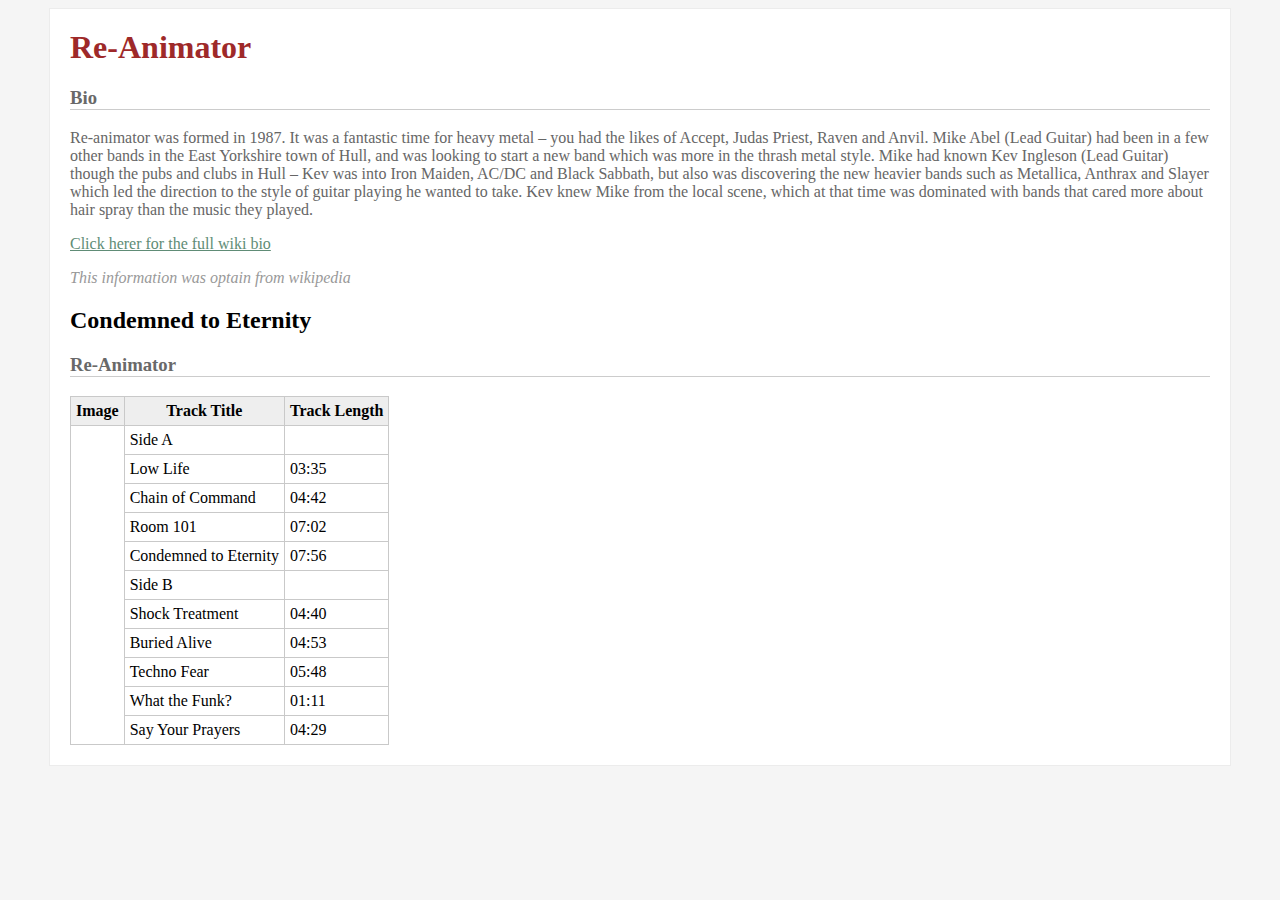
==== index.html @ 8d3e03ac "added more information on the webpage added table to structure album information" ====
<!DOCTYPE html>
<html lang="en">
<head>
  <meta charset="UTF-8">
  <title>Re-Animator Bio</title>
  <meta name="description" content="Re-Animation Band Bio">
  <style type="text/css" rel="stylesheet">
    body{
      background: #f5f5f5;
    }

   em{
      color:#999;
    }
    p{color:#666;}
    .contain{
      padding:20px;
      background-color: #fff;
      border:1px solid #ececec;
      max-width:1140px;
      margin: 0 auto;
    }
    h1{
      color:#9E2929;
      margin-top:0px;}
    h3{
      border-bottom:1px solid #ccc;
      color:#696969;
    }
    a,a:visited{color:#608C76;}
    table{border-collapse: collapse;}
    table td,table th{
      border:1px solid #c9c9c9;
      padding:5px;
    }
    table th{
      background-color: #eee;
    }
  </style>
</head>
<body>
  <div class="contain">
    <header>
    <h1>Re-Animator</h1>
    </header>
    <article>
    <h3>Bio</h3>
    <p>Re-animator was formed in 1987. It was a fantastic time for heavy metal – you had the likes of Accept, Judas Priest, Raven and Anvil. Mike Abel (Lead Guitar) had been in a few other bands in the East Yorkshire town of Hull, and was looking to start a new band which was more in the thrash metal style. Mike had known Kev Ingleson (Lead Guitar) though the pubs and clubs in Hull – Kev was into Iron Maiden, AC/DC and Black Sabbath, but also was discovering the new heavier bands such as Metallica, Anthrax and Slayer which led the direction to the style of guitar playing he wanted to take. Kev knew Mike from the local scene, which at that time was dominated with bands that cared more about hair spray than the music they played.</p>
    <a href="https://en.wikipedia.org/wiki/Re-Animator_(band)" target="_blank">Click herer for the full wiki bio</a>
    <p><em>This information was optain from wikipedia</em></p>
  </article>
    <section>
      <h2>Condemned to Eternity</h2>
      <h3>Re-Animator</h3>
      <table border='1'>
        <tr>
          <th >Image</th>
          <th>Track Title</th>
          <th>Track Length</th>

        </tr>
        <tr >
          <td rowspan="11" ><img src="http://www.metal-archives.com/images/6/7/7/2/6772.jpg?2957" alt=""></td>
          <td>Side A</td>
          <td>&nbsp;</td>

        </tr>
        <tr>
          <td>Low Life</td>
          <td>03:35	</td>


        </tr>
        <tr>
          <td>Chain of Command</td>
          <td>04:42	</td>


        </tr>
        <tr>
          <td>Room 101</td>
          <td>07:02</td>


        </tr>
        <tr>
          <td>Condemned to Eternity</td>
          <td>07:56</td>


        </tr>
        <tr>
          <td>Side B</td>
          <td></td>


        </tr>
        <tr>
          <td>Shock Treatment</td>
          <td>04:40  </td>


        </tr>
        <tr>
          <td>Buried Alive</td>
          <td>04:53</td>


        </tr>
        <tr>
          <td>Techno Fear</td>
          <td>05:48</td>


        </tr>
        <tr>
          <td>What the Funk?</td>
          <td>01:11</td>
        </tr>
        <tr>
          <td>Say Your Prayers</td>
          <td>04:29</td>
        </tr>
      </tale>

    </section>
    <footer>

    </footer>
  </div>
</body>
</html>
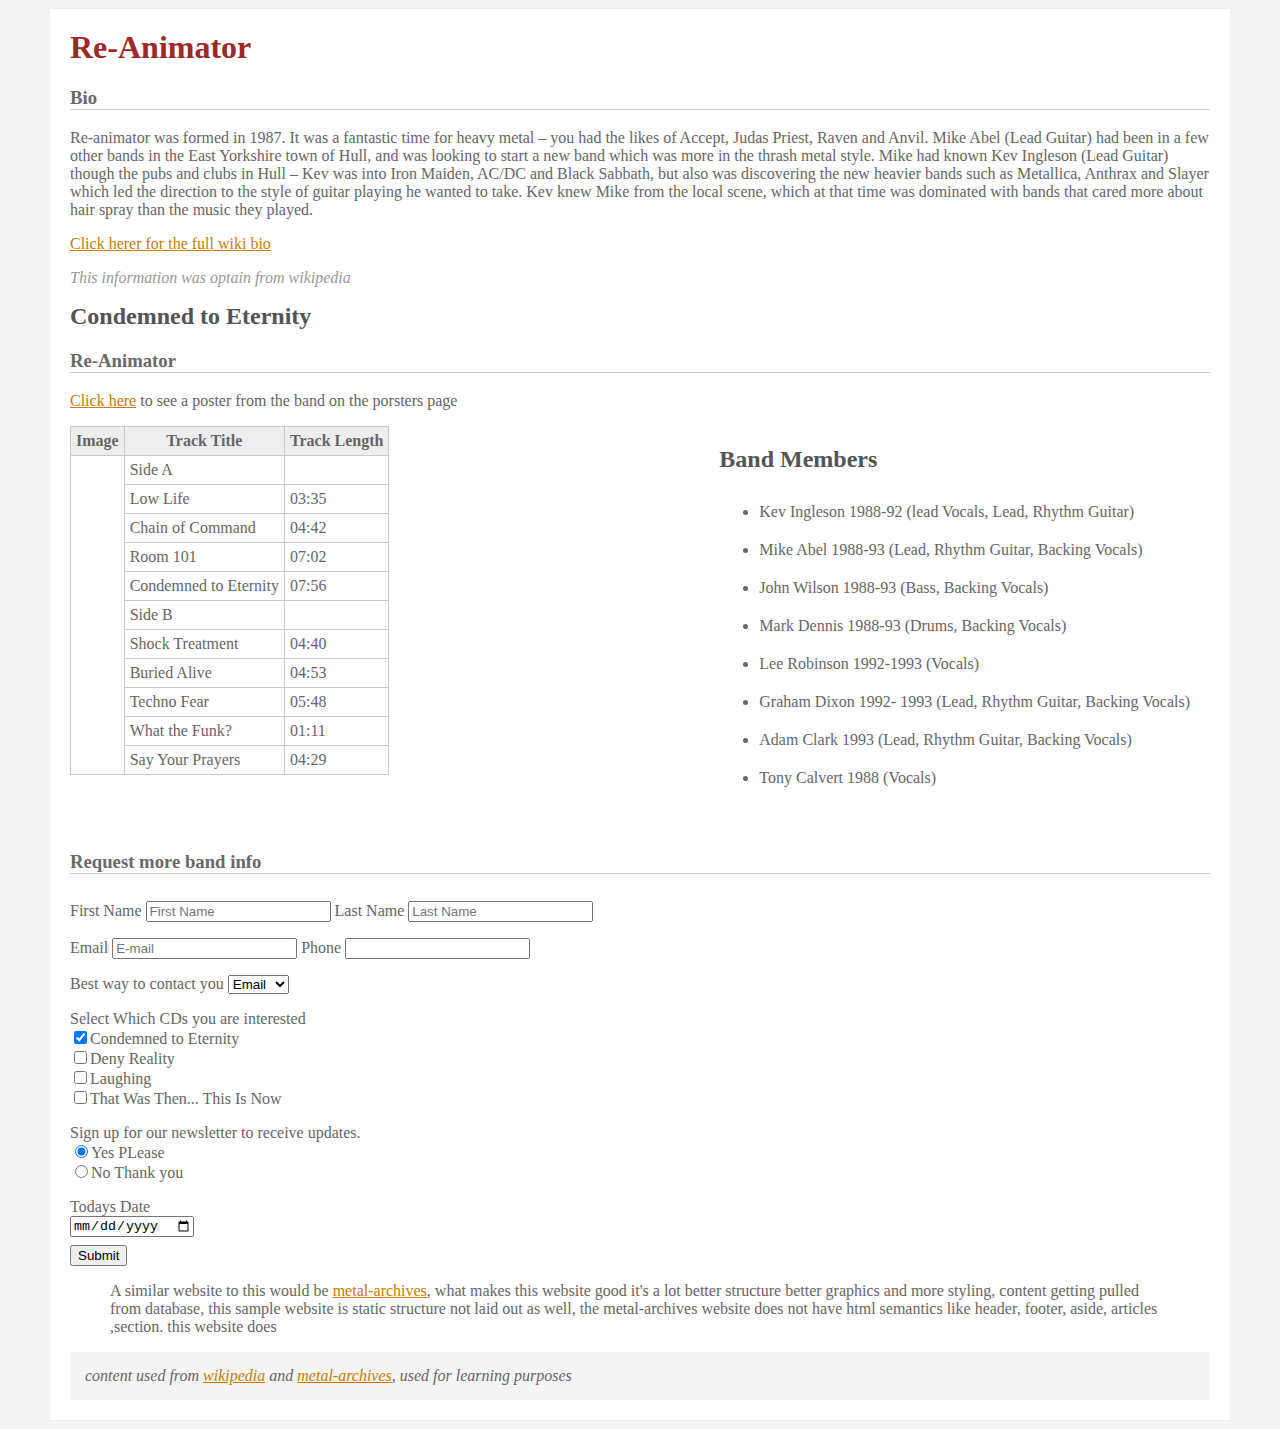
==== commit 5c270bb9: "update the band information add list footer and contact form, created a new poster.html page, added " ====
--- a/index.html
+++ b/index.html
@@ -7,6 +7,7 @@
   <style type="text/css" rel="stylesheet">
     body{
       background: #f5f5f5;
+      color:#666;
     }
 
    em{
@@ -23,19 +24,47 @@
     h1{
       color:#9E2929;
       margin-top:0px;}
+    h2{
+      color:#545454;
+      margin-top:0px;
+    }
     h3{
       border-bottom:1px solid #ccc;
       color:#696969;
     }
-    a,a:visited{color:#608C76;}
+    a,a:visited{color:#CA7B04;}
     table{border-collapse: collapse;}
     table td,table th{
       border:1px solid #c9c9c9;
       padding:5px;
     }
+    table {
+      float: left;
+    }
     table th{
       background-color: #eee;
     }
+    li{
+      padding:10px 0px;
+    }
+    figure{
+      margin:5px;
+    }
+    .clear:before{
+      content: '';
+      display: block;
+      clear: both;
+    }
+    form div{
+      padding:8px 0px;
+    }
+
+    footer div{
+      background-color:#f5f5f5;
+      padding:15px;
+      font-style: italic;
+    }
+
   </style>
 </head>
 <body>
@@ -52,6 +81,7 @@
     <section>
       <h2>Condemned to Eternity</h2>
       <h3>Re-Animator</h3>
+      <p><a href="poster.html">Click here</a> to see a poster from the band on the porsters page</p>
       <table border='1'>
         <tr>
           <th >Image</th>
@@ -60,7 +90,7 @@
 
         </tr>
         <tr >
-          <td rowspan="11" ><img src="http://www.metal-archives.com/images/6/7/7/2/6772.jpg?2957" alt=""></td>
+          <td rowspan="11" ><figure><img src="http://www.metal-archives.com/images/6/7/7/2/6772.jpg?2957" alt=""></figure></td>
           <td>Side A</td>
           <td>&nbsp;</td>
 
@@ -121,11 +151,77 @@
           <td>Say Your Prayers</td>
           <td>04:29</td>
         </tr>
-      </tale>
+      </table>
 
     </section>
-    <footer>
-
+    <aside style="float:right; padding:20px;">
+      <h2>
+      Band Members
+    </h2>
+      <ul>
+        <li>Kev Ingleson 1988-92 (lead Vocals, Lead, Rhythm Guitar) </li>
+        <li>Mike Abel 1988-93 (Lead, Rhythm Guitar, Backing Vocals)</li>
+        <li>John Wilson 1988-93 (Bass, Backing Vocals) </li>
+        <li>Mark Dennis 1988-93 (Drums, Backing Vocals) </li>
+        <li>Lee Robinson 1992-1993 (Vocals)</li>
+        <li>Graham Dixon 1992- 1993 (Lead, Rhythm Guitar, Backing Vocals) </li>
+        <li>Adam Clark 1993 (Lead, Rhythm Guitar, Backing Vocals)</li>
+        <li>Tony Calvert 1988 (Vocals)</li>
+      </ul>
+    </aside>
+  <div class="clear">
+    <h3>Request more band info</h3>
+    <form action="https://httpbin.org/post" method="post">
+
+      <div class="neat">
+        <label for="name">First Name</label>
+        <input type="text" name="FirstName" placeholder="First Name" >
+        <label for="lastName">Last Name</label>
+        <input type="text" name="LastName" placeholder="Last Name">
+      </div>
+      <div class="neat">
+        <label for="Email">Email</label>
+        <input type="email" name="Email" placeholder="E-mail">
+        <label for="PhoneNumber">Phone</label>
+        <input type="tel" name="phoneNumber">
+      </div>
+      <div>
+        <label for="contact">Best way to contact you</label>
+        <select name="bestContact">
+         <option value="Email">Email</option>
+         <option value="Phone">Phone</option>
+         <option value="Mail">Mail</option>
+        </select>
+      </div>
+      <div>
+        <label for="CDlist">Select Which CDs you are interested</label><br/>
+          <input type="checkbox" name="cds" value="Condemned to Eternity" checked="checked">Condemned to Eternity<br>
+          <input type="checkbox" name="cds" value="Deny Reality ">Deny Reality<br>
+          <input type="checkbox" name="cds" value="Laughing">Laughing<br>
+          <input type="checkbox" name="cds" value="That Was Then... This Is Now">That Was Then... This Is Now
+      </div>
+
+      <div>
+        <label for="newletter">Sign up for our newsletter to receive updates.</label><br/>
+        <input type="radio" name="signup" value="yes" checked>Yes PLease<br/>
+        <input type="radio" name="signup" value="no">No Thank you
+      </div>
+      <div>
+        <label for="Date">Todays Date</label><br/>
+         <input type="date" name="date">
+      </div>
+      <button type="submit">Submit</button>
+    </form>
+  </div>
+  <article>
+    <blockquote>
+    A similar website to this would be <a href="http://www.metal-archives.com/">metal-archives</a>, what makes this website good it's a lot better structure better graphics and more styling, content getting pulled from database, this sample website is static structure not laid out as well, the metal-archives website does not have html semantics like header, footer, aside, articles ,section. this website does 
+    </blockquote>
+  </article>
+    <footer >
+      <div>
+        content used from <a href="https://en.wikipedia.org/wiki/Re-Animator_(band)" target="_blank">wikipedia</a> and <a href="http://www.metal-archives.com/bands/Re-Animator/2676" target="_blank">metal-archives</a>, used for learning purposes
+      </div>
     </footer>
   </div>
 </body>
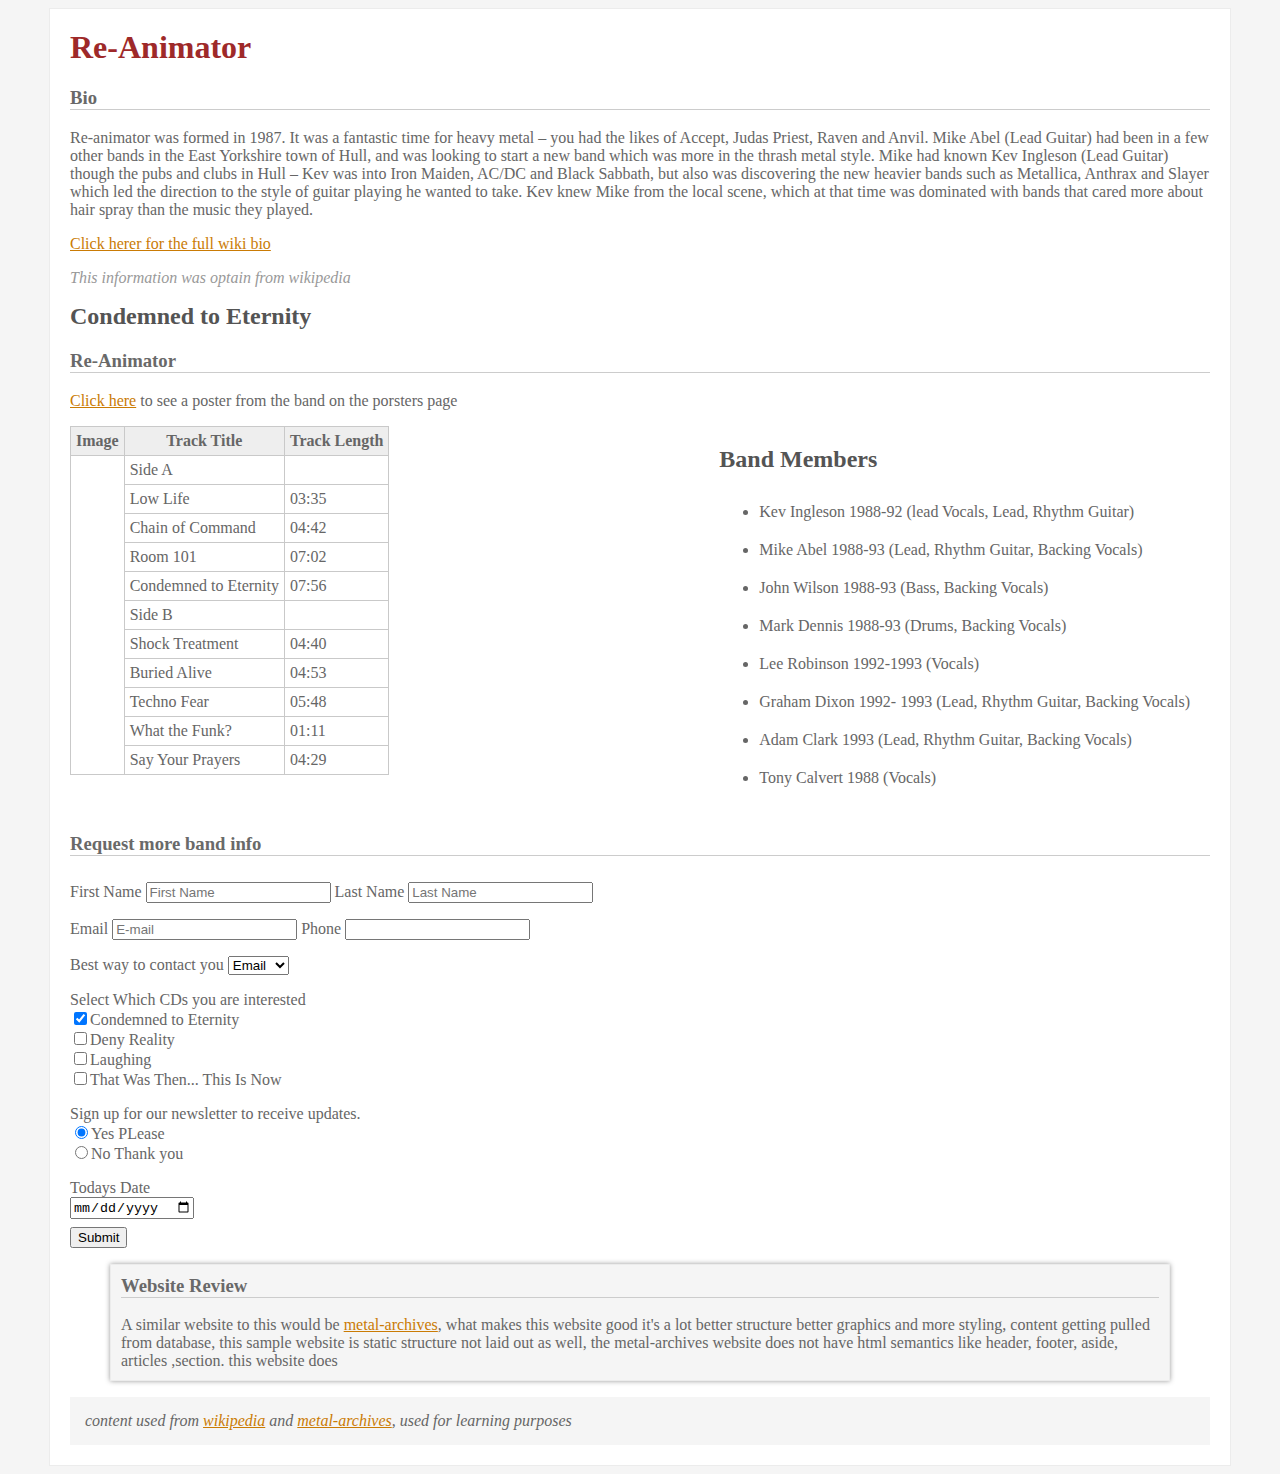
==== commit 5037dfe5: "update the webiste review section and add some styling to it" ====
--- a/index.html
+++ b/index.html
@@ -21,12 +21,15 @@
       max-width:1140px;
       margin: 0 auto;
     }
+      h1,h2,h3{
+        margin-top:0px
+      }
     h1{
       color:#9E2929;
-      margin-top:0px;}
+      ;}
     h2{
       color:#545454;
-      margin-top:0px;
+
     }
     h3{
       border-bottom:1px solid #ccc;
@@ -63,6 +66,12 @@
       background-color:#f5f5f5;
       padding:15px;
       font-style: italic;
+    }
+    blockquote{
+      background:#f5f5f5;
+      border:1px solid #ececec;
+      box-shadow: 0px 0px 5px #999;
+      padding: 10px;
     }
 
   </style>
@@ -214,8 +223,10 @@
     </form>
   </div>
   <article>
+
     <blockquote>
-    A similar website to this would be <a href="http://www.metal-archives.com/">metal-archives</a>, what makes this website good it's a lot better structure better graphics and more styling, content getting pulled from database, this sample website is static structure not laid out as well, the metal-archives website does not have html semantics like header, footer, aside, articles ,section. this website does 
+      <h3>Website Review</h3>
+    A similar website to this would be <a href="http://www.metal-archives.com/">metal-archives</a>, what makes this website good it's a lot better structure better graphics and more styling, content getting pulled from database, this sample website is static structure not laid out as well, the metal-archives website does not have html semantics like header, footer, aside, articles ,section. this website does
     </blockquote>
   </article>
     <footer >
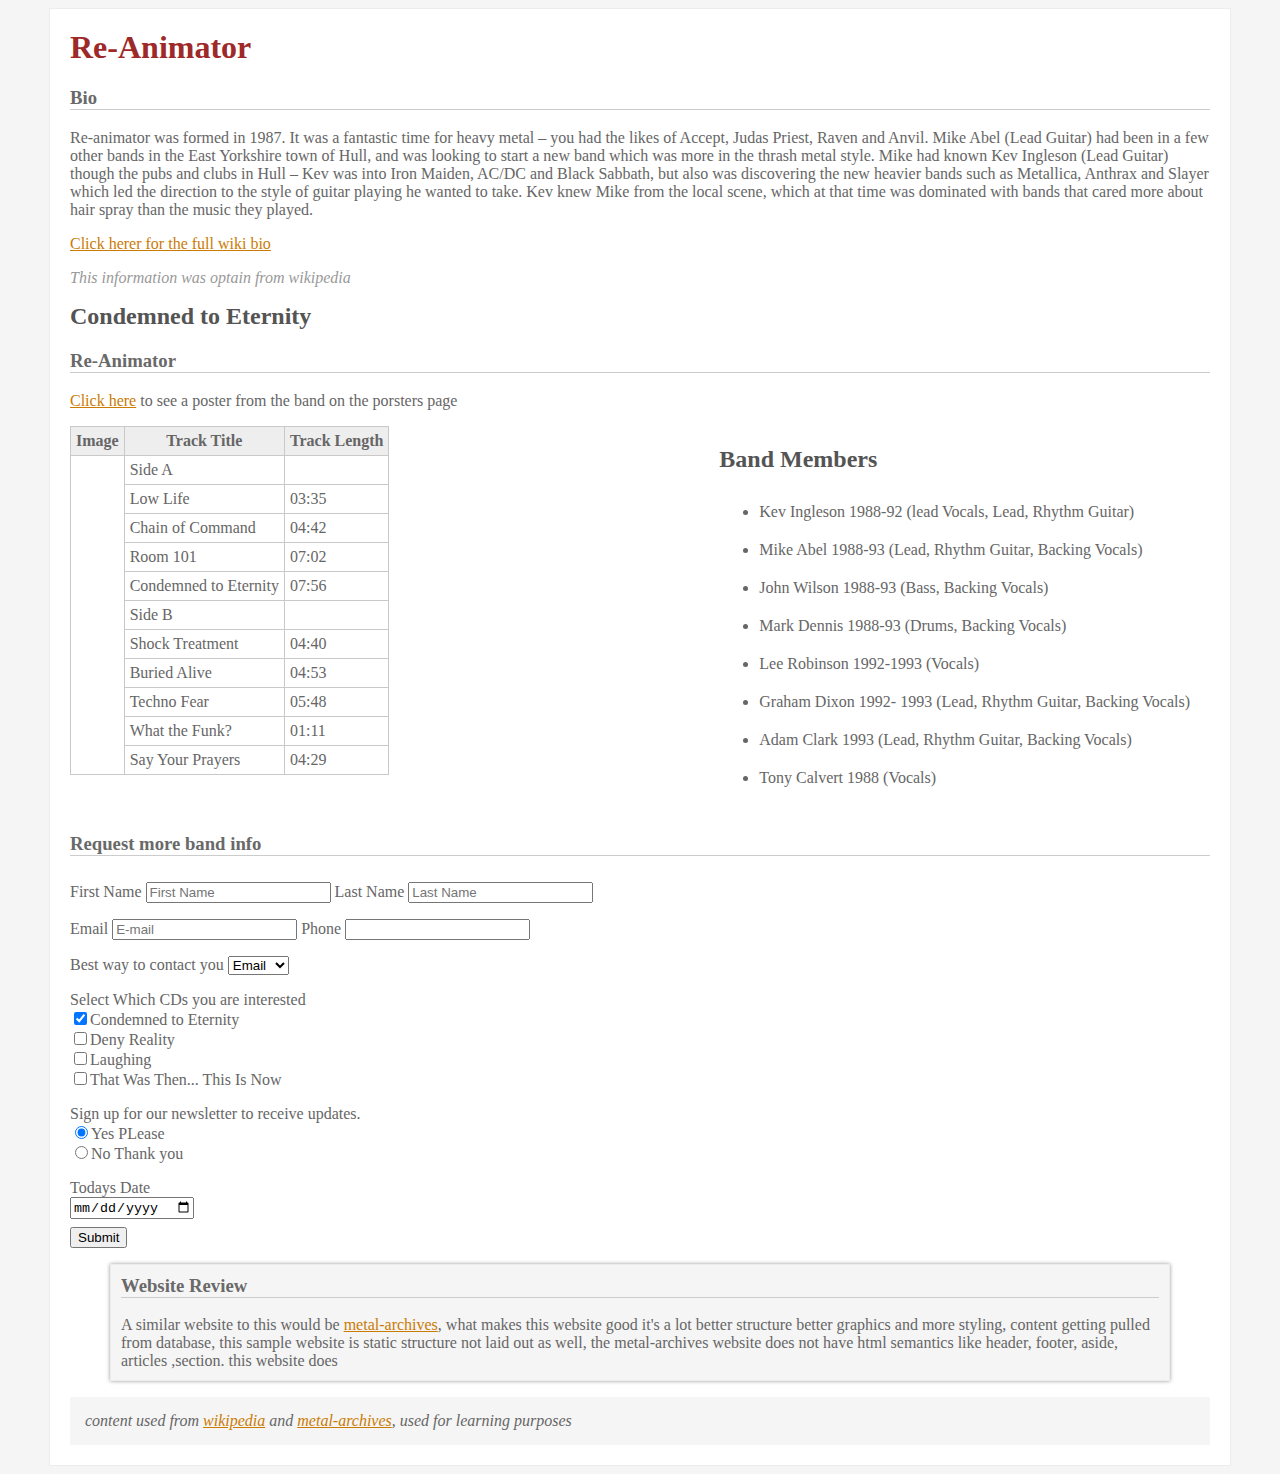
==== commit a2c122e3: "pudate the stying for the webiste review blockqoute" ====
--- a/index.html
+++ b/index.html
@@ -70,7 +70,7 @@
     blockquote{
       background:#f5f5f5;
       border:1px solid #ececec;
-      box-shadow: 0px 0px 5px #999;
+      box-shadow: 0px 0px 4px #999;
       padding: 10px;
     }
 
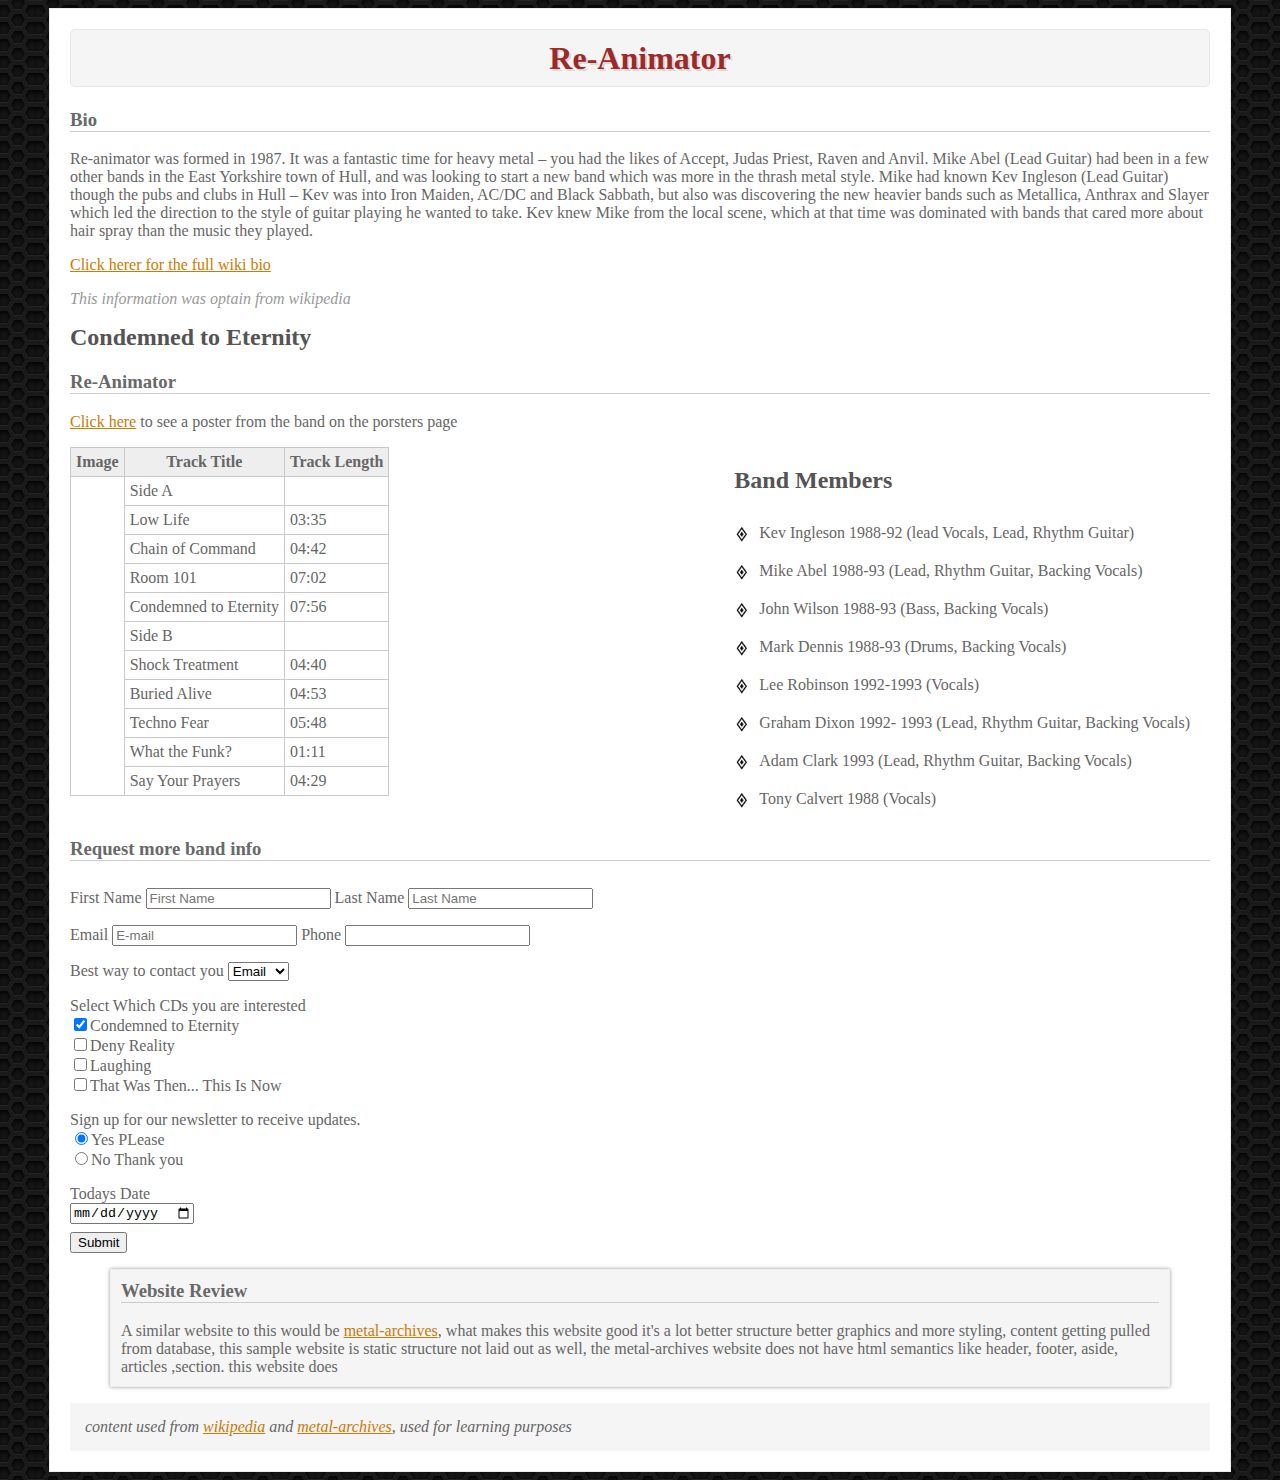
==== commit d7a599d9: "created the styles.css files and add some css styles in" ====
--- a/index.html
+++ b/index.html
@@ -4,77 +4,7 @@
   <meta charset="UTF-8">
   <title>Re-Animator Bio</title>
   <meta name="description" content="Re-Animation Band Bio">
-  <style type="text/css" rel="stylesheet">
-    body{
-      background: #f5f5f5;
-      color:#666;
-    }
-
-   em{
-      color:#999;
-    }
-    p{color:#666;}
-    .contain{
-      padding:20px;
-      background-color: #fff;
-      border:1px solid #ececec;
-      max-width:1140px;
-      margin: 0 auto;
-    }
-      h1,h2,h3{
-        margin-top:0px
-      }
-    h1{
-      color:#9E2929;
-      ;}
-    h2{
-      color:#545454;
-
-    }
-    h3{
-      border-bottom:1px solid #ccc;
-      color:#696969;
-    }
-    a,a:visited{color:#CA7B04;}
-    table{border-collapse: collapse;}
-    table td,table th{
-      border:1px solid #c9c9c9;
-      padding:5px;
-    }
-    table {
-      float: left;
-    }
-    table th{
-      background-color: #eee;
-    }
-    li{
-      padding:10px 0px;
-    }
-    figure{
-      margin:5px;
-    }
-    .clear:before{
-      content: '';
-      display: block;
-      clear: both;
-    }
-    form div{
-      padding:8px 0px;
-    }
-
-    footer div{
-      background-color:#f5f5f5;
-      padding:15px;
-      font-style: italic;
-    }
-    blockquote{
-      background:#f5f5f5;
-      border:1px solid #ececec;
-      box-shadow: 0px 0px 4px #999;
-      padding: 10px;
-    }
-
-  </style>
+  <link rel="stylesheet" href="styles.css" type="text/css"/>
 </head>
 <body>
   <div class="contain">
--- a/styles.css
+++ b/styles.css
@@ -0,0 +1,89 @@
+body{
+  background:url('images/bg-body.png') #0B0B0B;
+  color:#666;
+
+}
+
+em{
+  color:#999;
+}
+p{color:#666;}
+.contain{
+  padding:20px;
+  background-color: #fff;
+  border:1px solid #ececec;
+  max-width:1140px;
+  margin: 0 auto;
+}
+  h1,h2,h3{
+    margin-top:0px
+  }
+h1{
+  color: #9E2929;
+  text-align: center;
+  border: 1px solid #E8E5E5;
+  text-shadow: 2px 2px 0px rgba(74, 11, 11, 0.15);
+  border-radius: 5px;
+  padding: .3em;
+  background-color: #f5f5f5;
+  }
+h2{
+  color:#545454;
+}
+h3{
+  border-bottom:1px solid #ccc;
+  color:#696969;
+}
+a,a:visited{color:#CA7B04;}
+table{border-collapse: collapse;}
+table td,table th{
+  border:1px solid #c9c9c9;
+  padding:5px;
+}
+table {
+  float: left;
+}
+table th{
+  background-color: #eee;
+}
+ul {
+    list-style: none;
+    margin: 0;
+    padding: 0px;
+}
+li:before{
+content: '';
+display: inline-block;
+background: url('images/bulletPoint.gif') no-repeat center center;
+background-size: contain;
+width: 15px;
+height: 15px;
+margin-right: 10px;
+vertical-align: middle;
+}
+li{
+  padding:10px 0px;
+}
+figure{
+  margin:5px;
+}
+.clear:before{
+  content: '';
+  display: block;
+  clear: both;
+}
+form div{
+  padding:8px 0px;
+}
+
+footer div{
+  background-color:#f5f5f5;
+  padding:15px;
+  font-style: italic;
+}
+blockquote{
+  background:#f5f5f5;
+  border:1px solid #ececec;
+  box-shadow: 0px 0px 4px #999;
+  padding: 10px;
+}
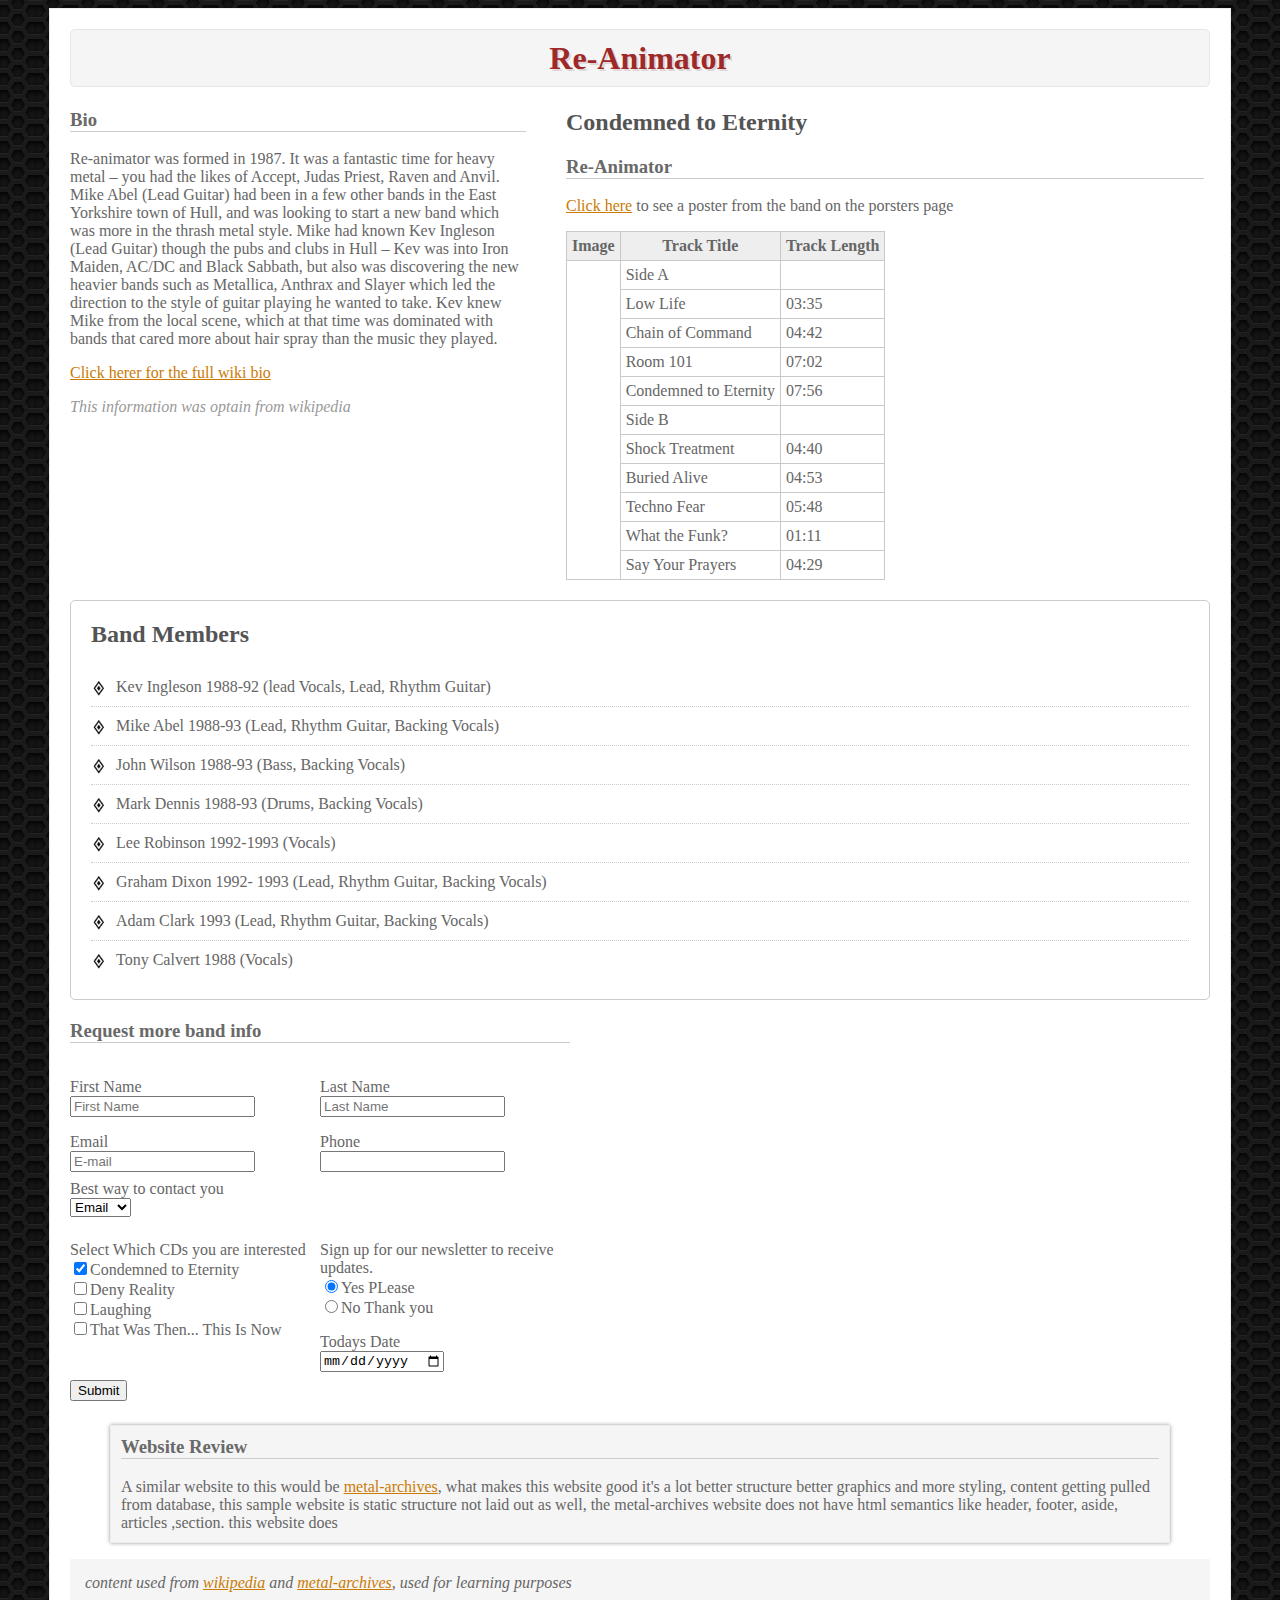
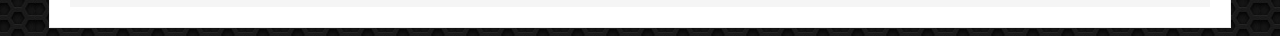
==== commit 43cc3898: "updat the stying on the bio page to create columns" ====
--- a/index.html
+++ b/index.html
@@ -4,96 +4,106 @@
   <meta charset="UTF-8">
   <title>Re-Animator Bio</title>
   <meta name="description" content="Re-Animation Band Bio">
+  <meta name="viewport" content="width=device-width, initial-scale=1">
   <link rel="stylesheet" href="styles.css" type="text/css"/>
 </head>
 <body>
   <div class="contain">
+
     <header>
-    <h1>Re-Animator</h1>
+      <h1>Re-Animator</h1>
     </header>
-    <article>
-    <h3>Bio</h3>
-    <p>Re-animator was formed in 1987. It was a fantastic time for heavy metal – you had the likes of Accept, Judas Priest, Raven and Anvil. Mike Abel (Lead Guitar) had been in a few other bands in the East Yorkshire town of Hull, and was looking to start a new band which was more in the thrash metal style. Mike had known Kev Ingleson (Lead Guitar) though the pubs and clubs in Hull – Kev was into Iron Maiden, AC/DC and Black Sabbath, but also was discovering the new heavier bands such as Metallica, Anthrax and Slayer which led the direction to the style of guitar playing he wanted to take. Kev knew Mike from the local scene, which at that time was dominated with bands that cared more about hair spray than the music they played.</p>
-    <a href="https://en.wikipedia.org/wiki/Re-Animator_(band)" target="_blank">Click herer for the full wiki bio</a>
-    <p><em>This information was optain from wikipedia</em></p>
-  </article>
-    <section>
-      <h2>Condemned to Eternity</h2>
-      <h3>Re-Animator</h3>
-      <p><a href="poster.html">Click here</a> to see a poster from the band on the porsters page</p>
-      <table border='1'>
-        <tr>
-          <th >Image</th>
-          <th>Track Title</th>
-          <th>Track Length</th>
+    <div class="col-wrap clear">
+    <div class="left-col">
 
-        </tr>
-        <tr >
-          <td rowspan="11" ><figure><img src="http://www.metal-archives.com/images/6/7/7/2/6772.jpg?2957" alt=""></figure></td>
-          <td>Side A</td>
-          <td>&nbsp;</td>
+      <article>
+        <h3>Bio</h3>
+        <p>Re-animator was formed in 1987. It was a fantastic time for heavy metal – you had the likes of Accept, Judas Priest, Raven and Anvil. Mike Abel (Lead Guitar) had been in a few other bands in the East Yorkshire town of Hull, and was looking to start a new band which was more in the thrash metal style. Mike had known Kev Ingleson (Lead Guitar) though the pubs and clubs in Hull – Kev was into Iron Maiden, AC/DC and Black Sabbath, but also was discovering the new heavier bands such as Metallica, Anthrax and Slayer which led the direction to the style of guitar playing he wanted to take. Kev knew Mike from the local scene, which at that time was dominated with bands that cared more about hair spray than the music they played.</p>
+        <a href="https://en.wikipedia.org/wiki/Re-Animator_(band)" target="_blank">Click herer for the full wiki bio</a>
+        <p><em>This information was optain from wikipedia</em></p>
+      </article>
 
-        </tr>
-        <tr>
-          <td>Low Life</td>
-          <td>03:35	</td>
+    </div>
+    <aside class="right-col">
+      <section>
+        <h2>Condemned to Eternity</h2>
+        <h3>Re-Animator</h3>
+        <p><a href="poster.html">Click here</a> to see a poster from the band on the porsters page</p>
+        <table border='1'>
+          <tr>
+            <th >Image</th>
+            <th>Track Title</th>
+            <th>Track Length</th>
+
+          </tr>
+          <tr >
+            <td rowspan="11" ><figure><img src="http://www.metal-archives.com/images/6/7/7/2/6772.jpg?2957" alt=""></figure></td>
+            <td>Side A</td>
+            <td>&nbsp;</td>
+
+          </tr>
+          <tr>
+            <td>Low Life</td>
+            <td>03:35	</td>
 
 
-        </tr>
-        <tr>
-          <td>Chain of Command</td>
-          <td>04:42	</td>
+          </tr>
+          <tr>
+            <td>Chain of Command</td>
+            <td>04:42	</td>
 
 
-        </tr>
-        <tr>
-          <td>Room 101</td>
-          <td>07:02</td>
+          </tr>
+          <tr>
+            <td>Room 101</td>
+            <td>07:02</td>
 
 
-        </tr>
-        <tr>
-          <td>Condemned to Eternity</td>
-          <td>07:56</td>
+          </tr>
+          <tr>
+            <td>Condemned to Eternity</td>
+            <td>07:56</td>
 
 
-        </tr>
-        <tr>
-          <td>Side B</td>
-          <td></td>
+          </tr>
+          <tr>
+            <td>Side B</td>
+            <td></td>
 
 
-        </tr>
-        <tr>
-          <td>Shock Treatment</td>
-          <td>04:40  </td>
+          </tr>
+          <tr>
+            <td>Shock Treatment</td>
+            <td>04:40  </td>
 
 
-        </tr>
-        <tr>
-          <td>Buried Alive</td>
-          <td>04:53</td>
+          </tr>
+          <tr>
+            <td>Buried Alive</td>
+            <td>04:53</td>
 
 
-        </tr>
-        <tr>
-          <td>Techno Fear</td>
-          <td>05:48</td>
+          </tr>
+          <tr>
+            <td>Techno Fear</td>
+            <td>05:48</td>
 
 
-        </tr>
-        <tr>
-          <td>What the Funk?</td>
-          <td>01:11</td>
-        </tr>
-        <tr>
-          <td>Say Your Prayers</td>
-          <td>04:29</td>
-        </tr>
-      </table>
+          </tr>
+          <tr>
+            <td>What the Funk?</td>
+            <td>01:11</td>
+          </tr>
+          <tr>
+            <td>Say Your Prayers</td>
+            <td>04:29</td>
+          </tr>
+        </table>
 
-    </section>
-    <aside style="float:right; padding:20px;">
+      </section>
+    </aside>
+    </div>
+    <aside class="band_members">
       <h2>
       Band Members
     </h2>
@@ -108,23 +118,27 @@
         <li>Tony Calvert 1988 (Vocals)</li>
       </ul>
     </aside>
-  <div class="clear">
+  <div class="form clear">
     <h3>Request more band info</h3>
     <form action="https://httpbin.org/post" method="post">
-
+      <div class="generic_info">
       <div class="neat">
         <label for="name">First Name</label>
         <input type="text" name="FirstName" placeholder="First Name" >
+      </div>
+      <div class="neat">
         <label for="lastName">Last Name</label>
         <input type="text" name="LastName" placeholder="Last Name">
       </div>
       <div class="neat">
         <label for="Email">Email</label>
         <input type="email" name="Email" placeholder="E-mail">
+      </div>
+      <div class="neat">
         <label for="PhoneNumber">Phone</label>
         <input type="tel" name="phoneNumber">
       </div>
-      <div>
+      <div class="">
         <label for="contact">Best way to contact you</label>
         <select name="bestContact">
          <option value="Email">Email</option>
@@ -132,7 +146,8 @@
          <option value="Mail">Mail</option>
         </select>
       </div>
-      <div>
+    </div>
+      <div class='neat'>
         <label for="CDlist">Select Which CDs you are interested</label><br/>
           <input type="checkbox" name="cds" value="Condemned to Eternity" checked="checked">Condemned to Eternity<br>
           <input type="checkbox" name="cds" value="Deny Reality ">Deny Reality<br>
@@ -140,16 +155,18 @@
           <input type="checkbox" name="cds" value="That Was Then... This Is Now">That Was Then... This Is Now
       </div>
 
-      <div>
+      <div class="neat">
         <label for="newletter">Sign up for our newsletter to receive updates.</label><br/>
         <input type="radio" name="signup" value="yes" checked>Yes PLease<br/>
         <input type="radio" name="signup" value="no">No Thank you
       </div>
-      <div>
+      <div class="neat clear">
         <label for="Date">Todays Date</label><br/>
          <input type="date" name="date">
       </div>
+      <div class="clear">
       <button type="submit">Submit</button>
+    </div>
     </form>
   </div>
   <article>
--- a/styles.css
+++ b/styles.css
@@ -1,9 +1,44 @@
 body{
   background:url('images/bg-body.png') #0B0B0B;
   color:#666;
-
+}
+.col-wrap .left-col,
+.col-wrap .right-col{
+  float:left;
+}
+.col-wrap .left-col{
+  padding-right:40px;
+  width: 40%;
+}
+.col-wrap .right-col{
+  width:56%;
+  float:left;
 }
 
+.clear:after{
+  content: '';
+  display: block;
+  clear: both;
+}
+h1,h2,h3{
+  margin-top:0px
+}
+h1{
+  color: #9E2929;
+  text-align: center;
+  border: 1px solid #E8E5E5;
+  text-shadow: 2px 2px 0px rgba(74, 11, 11, 0.15);
+  border-radius: 5px;
+  padding: .3em;
+  background-color: #f5f5f5;
+}
+h2{
+  color:#545454;
+}
+h3{
+  border-bottom:1px solid #ccc;
+  color:#696969;
+}
 em{
   color:#999;
 }
@@ -15,34 +50,13 @@
   max-width:1140px;
   margin: 0 auto;
 }
-  h1,h2,h3{
-    margin-top:0px
-  }
-h1{
-  color: #9E2929;
-  text-align: center;
-  border: 1px solid #E8E5E5;
-  text-shadow: 2px 2px 0px rgba(74, 11, 11, 0.15);
-  border-radius: 5px;
-  padding: .3em;
-  background-color: #f5f5f5;
-  }
-h2{
-  color:#545454;
-}
-h3{
-  border-bottom:1px solid #ccc;
-  color:#696969;
-}
 a,a:visited{color:#CA7B04;}
 table{border-collapse: collapse;}
 table td,table th{
   border:1px solid #c9c9c9;
   padding:5px;
 }
-table {
-  float: left;
-}
+
 table th{
   background-color: #eee;
 }
@@ -63,14 +77,20 @@
 }
 li{
   padding:10px 0px;
+  border-bottom:1px dotted #ccc;
 }
+li:last-of-type{
+  border:0px;
+}
+
 figure{
   margin:5px;
 }
-.clear:before{
-  content: '';
-  display: block;
-  clear: both;
+img{
+  max-width: 100%;
+}
+.form{
+  max-width: 500px;
 }
 form div{
   padding:8px 0px;
@@ -81,9 +101,35 @@
   padding:15px;
   font-style: italic;
 }
+.neat {
+    float: left;
+    width: 50%;
+}
+
+.generic_info  label {
+
+    display:block;
+}
 blockquote{
   background:#f5f5f5;
   border:1px solid #ececec;
   box-shadow: 0px 0px 4px #999;
   padding: 10px;
 }
+
+.band_members{
+  border:1px solid #ccc;
+  padding:20px;
+  margin:20px 0px;
+  border-radius:5px;
+}
+@media (max-width:1077px){
+  .col-wrap .left-col{
+    width:39%;
+  }
+/** end of media query **/
+}
+@media (max-width:900px){
+
+/** end of media query **/
+}
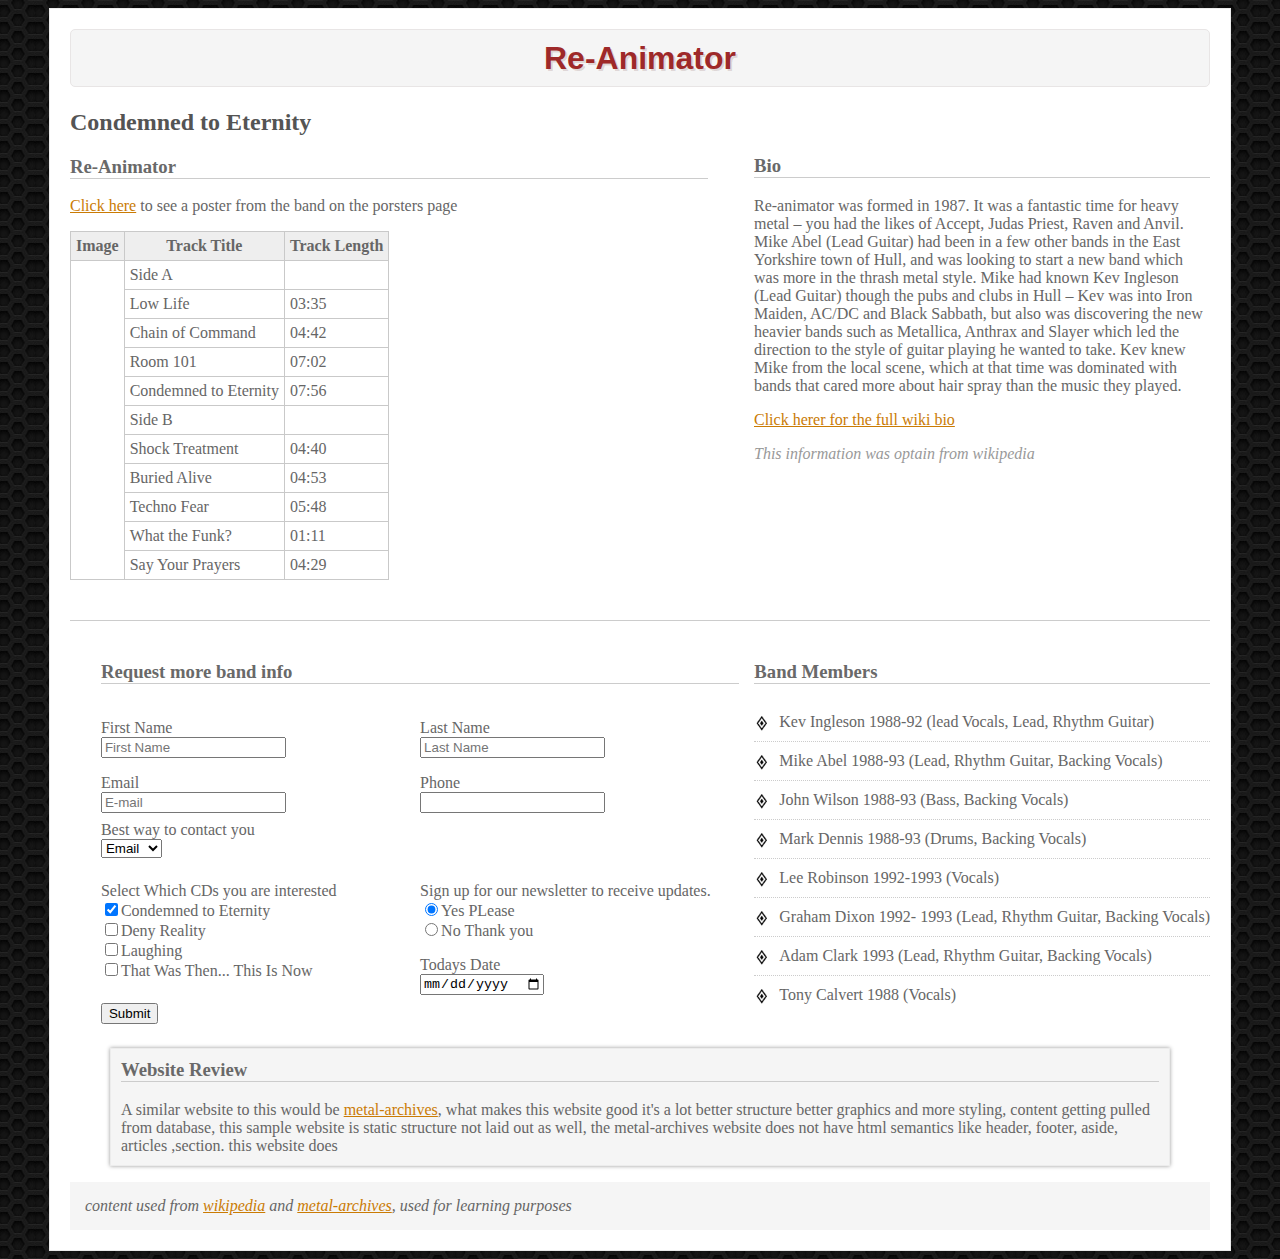
==== commit f6581d20: "finish styling the bio page make it responsive and check the code on validator" ====
--- a/index.html
+++ b/index.html
@@ -8,7 +8,7 @@
   <link rel="stylesheet" href="styles.css" type="text/css"/>
 </head>
 <body>
-  <div class="contain">
+  <div id="contain">
 
     <header>
       <h1>Re-Animator</h1>
@@ -29,7 +29,7 @@
         <h2>Condemned to Eternity</h2>
         <h3>Re-Animator</h3>
         <p><a href="poster.html">Click here</a> to see a poster from the band on the porsters page</p>
-        <table border='1'>
+        <table >
           <tr>
             <th >Image</th>
             <th>Track Title</th>
@@ -103,10 +103,12 @@
       </section>
     </aside>
     </div>
-    <aside class="band_members">
-      <h2>
+    <hr>
+    <div class="clear">
+    <aside class=" left-col band_members">
+      <h3>
       Band Members
-    </h2>
+    </h3>
       <ul>
         <li>Kev Ingleson 1988-92 (lead Vocals, Lead, Rhythm Guitar) </li>
         <li>Mike Abel 1988-93 (Lead, Rhythm Guitar, Backing Vocals)</li>
@@ -118,28 +120,28 @@
         <li>Tony Calvert 1988 (Vocals)</li>
       </ul>
     </aside>
-  <div class="form clear">
+  <div class="form right-col clear">
     <h3>Request more band info</h3>
     <form action="https://httpbin.org/post" method="post">
       <div class="generic_info">
       <div class="neat">
         <label for="name">First Name</label>
-        <input type="text" name="FirstName" placeholder="First Name" >
+        <input id="name" type="text" name="FirstName" placeholder="First Name" >
       </div>
       <div class="neat">
         <label for="lastName">Last Name</label>
-        <input type="text" name="LastName" placeholder="Last Name">
+        <input id="lastName" type="text" name="LastName" placeholder="Last Name">
       </div>
       <div class="neat">
         <label for="Email">Email</label>
-        <input type="email" name="Email" placeholder="E-mail">
+        <input id="Email" type="email" name="Email" placeholder="E-mail">
       </div>
       <div class="neat">
         <label for="PhoneNumber">Phone</label>
-        <input type="tel" name="phoneNumber">
+        <input id="PhoneNumber" type="tel" name="phoneNumber">
       </div>
       <div class="">
-        <label for="contact">Best way to contact you</label>
+        <label>Best way to contact you</label>
         <select name="bestContact">
          <option value="Email">Email</option>
          <option value="Phone">Phone</option>
@@ -148,7 +150,7 @@
       </div>
     </div>
       <div class='neat'>
-        <label for="CDlist">Select Which CDs you are interested</label><br/>
+        <label>Select Which CDs you are interested</label><br/>
           <input type="checkbox" name="cds" value="Condemned to Eternity" checked="checked">Condemned to Eternity<br>
           <input type="checkbox" name="cds" value="Deny Reality ">Deny Reality<br>
           <input type="checkbox" name="cds" value="Laughing">Laughing<br>
@@ -156,19 +158,20 @@
       </div>
 
       <div class="neat">
-        <label for="newletter">Sign up for our newsletter to receive updates.</label><br/>
+        <label >Sign up for our newsletter to receive updates.</label><br/>
         <input type="radio" name="signup" value="yes" checked>Yes PLease<br/>
         <input type="radio" name="signup" value="no">No Thank you
       </div>
       <div class="neat clear">
         <label for="Date">Todays Date</label><br/>
-         <input type="date" name="date">
+         <input id="Date" type="date" name="date">
       </div>
       <div class="clear">
       <button type="submit">Submit</button>
     </div>
     </form>
   </div>
+</div>
   <article>
 
     <blockquote>
--- a/styles.css
+++ b/styles.css
@@ -1,16 +1,24 @@
 body{
+  font-size:16px;
   background:url('images/bg-body.png') #0B0B0B;
   color:#666;
 }
+hr{
+  border:0px;
+  background-color: #ccc;
+  height:1px;
+  margin:40px 0px;
+}
 .col-wrap .left-col,
 .col-wrap .right-col{
-  float:left;
+  float:right;
 }
 .col-wrap .left-col{
-  padding-right:40px;
+  padding-top:2.90em;
+  padding-left:40px;
   width: 40%;
 }
-.col-wrap .right-col{
+.col-wrap .right-col,.form{
   width:56%;
   float:left;
 }
@@ -20,10 +28,13 @@
   display: block;
   clear: both;
 }
+
+a,a:visited{color:#CA7B04;}
 h1,h2,h3{
   margin-top:0px
 }
 h1{
+  font-family: sans-serif;;
   color: #9E2929;
   text-align: center;
   border: 1px solid #E8E5E5;
@@ -33,6 +44,7 @@
   background-color: #f5f5f5;
 }
 h2{
+  font-family: verdana;
   color:#545454;
 }
 h3{
@@ -43,14 +55,33 @@
   color:#999;
 }
 p{color:#666;}
-.contain{
+#contain{
   padding:20px;
   background-color: #fff;
   border:1px solid #ececec;
   max-width:1140px;
   margin: 0 auto;
 }
-a,a:visited{color:#CA7B04;}
+.poster{
+  text-align: center;
+}
+.poster a{
+  display: inline-block;
+  padding:.8em 1.25em;
+  background-color: #4B456D;
+  color:#fff;
+  border-radius:.3em;
+  box-shadow: 0px 5px 0px #231F3E;
+  text-decoration: none;
+
+}
+.poster a:hover{
+  position: relative;
+  top:5px;
+  background-color: #6B658E;
+  box-shadow: 0px 0px 0px ;
+  box-shadow:inset 0px 1px 4px #231F3E;
+}
 table{border-collapse: collapse;}
 table td,table th{
   border:1px solid #c9c9c9;
@@ -90,7 +121,9 @@
   max-width: 100%;
 }
 .form{
-  max-width: 500px;
+
+  /*max-width: 493px;*/
+    /*padding: 15px;*/
 }
 form div{
   padding:8px 0px;
@@ -116,20 +149,29 @@
   box-shadow: 0px 0px 4px #999;
   padding: 10px;
 }
-
+.band_members,.form{
+    float:right;
+}
 .band_members{
-  border:1px solid #ccc;
-  padding:20px;
-  margin:20px 0px;
+  /*border:1px solid #ccc;*/
+  padding-left:15px;
+  /*margin:20px 0px;*/
   border-radius:5px;
 }
-@media (max-width:1077px){
-  .col-wrap .left-col{
+@media (max-width:1146px){
+  .col-wrap .left-col,.band_members{
     width:39%;
   }
 /** end of media query **/
 }
 @media (max-width:900px){
-
+  .left-col,.right-col,.col-wrap .left-col, .band_members,.col-wrap .right-col, .form {
+      width:100%;
+      float:none;
+      padding: 0px;
+  }
+  h3{
+    margin-top:1.2em;
+  }
 /** end of media query **/
 }
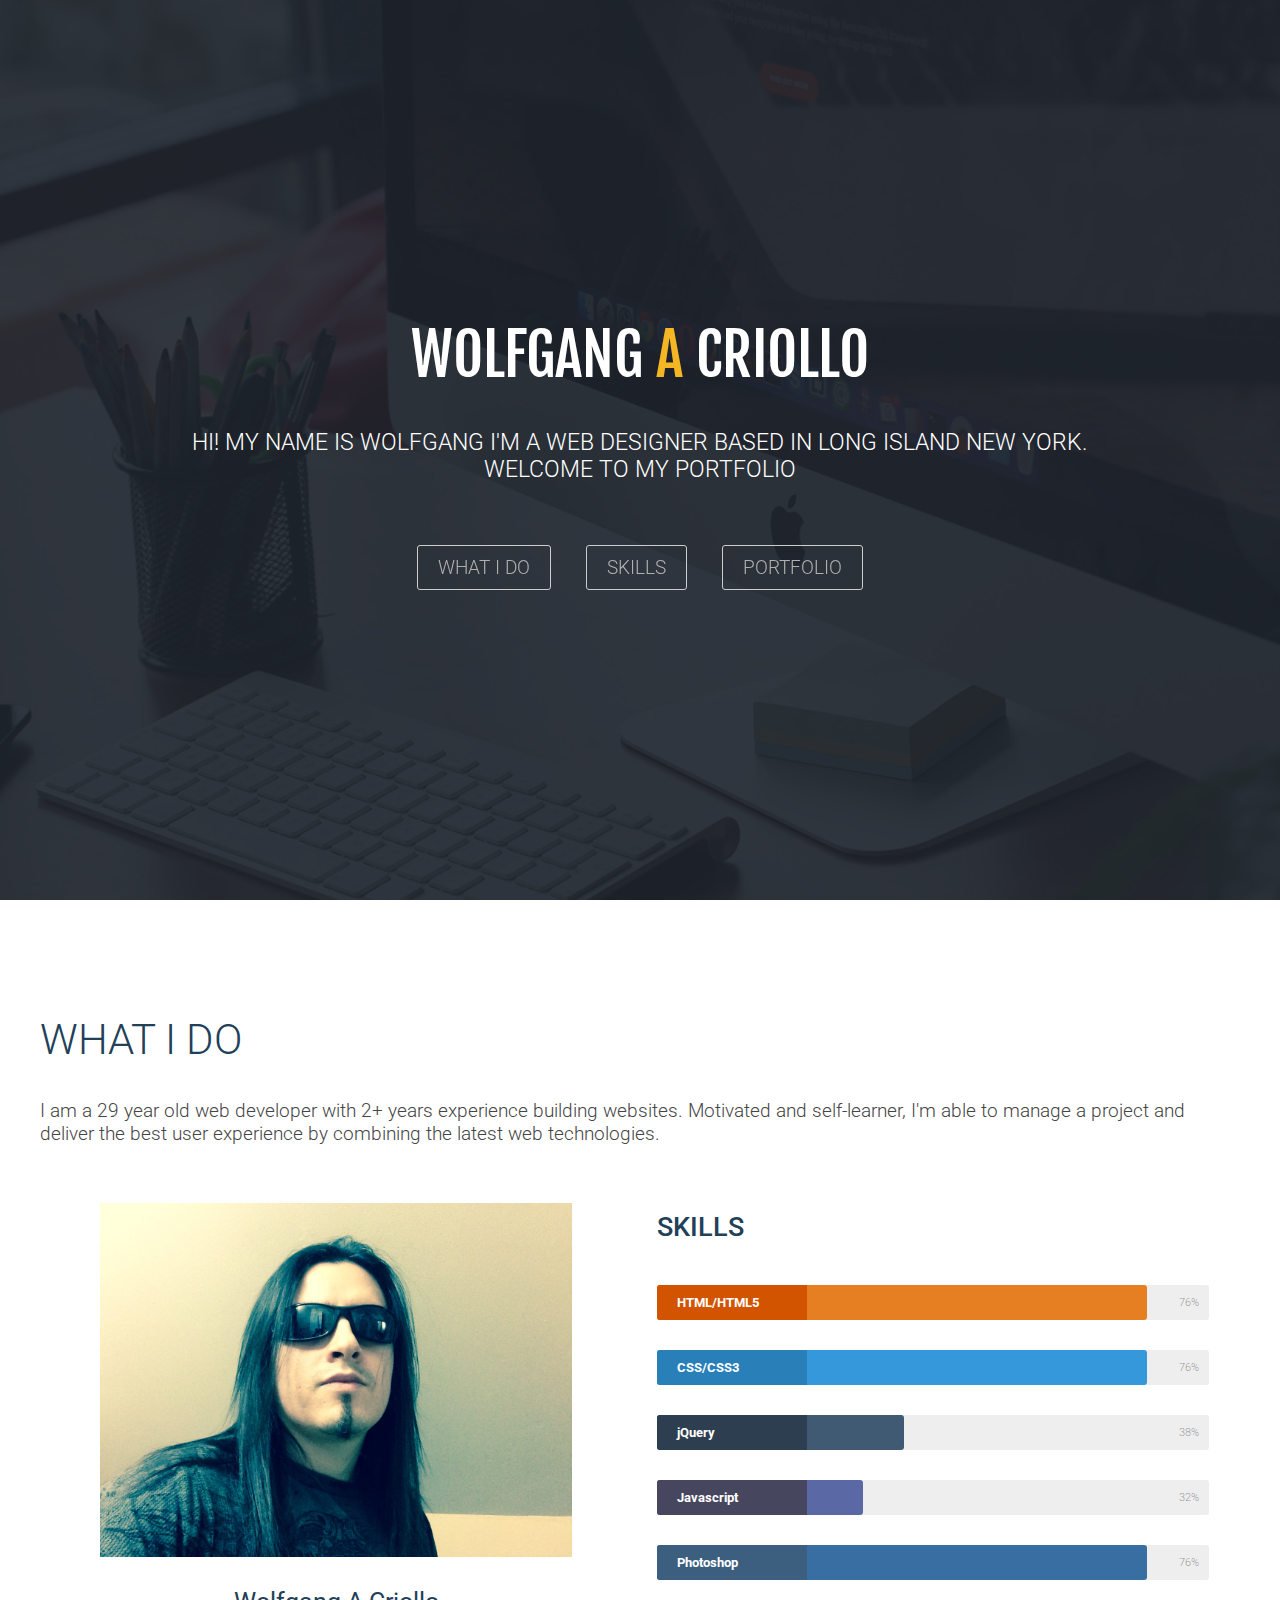
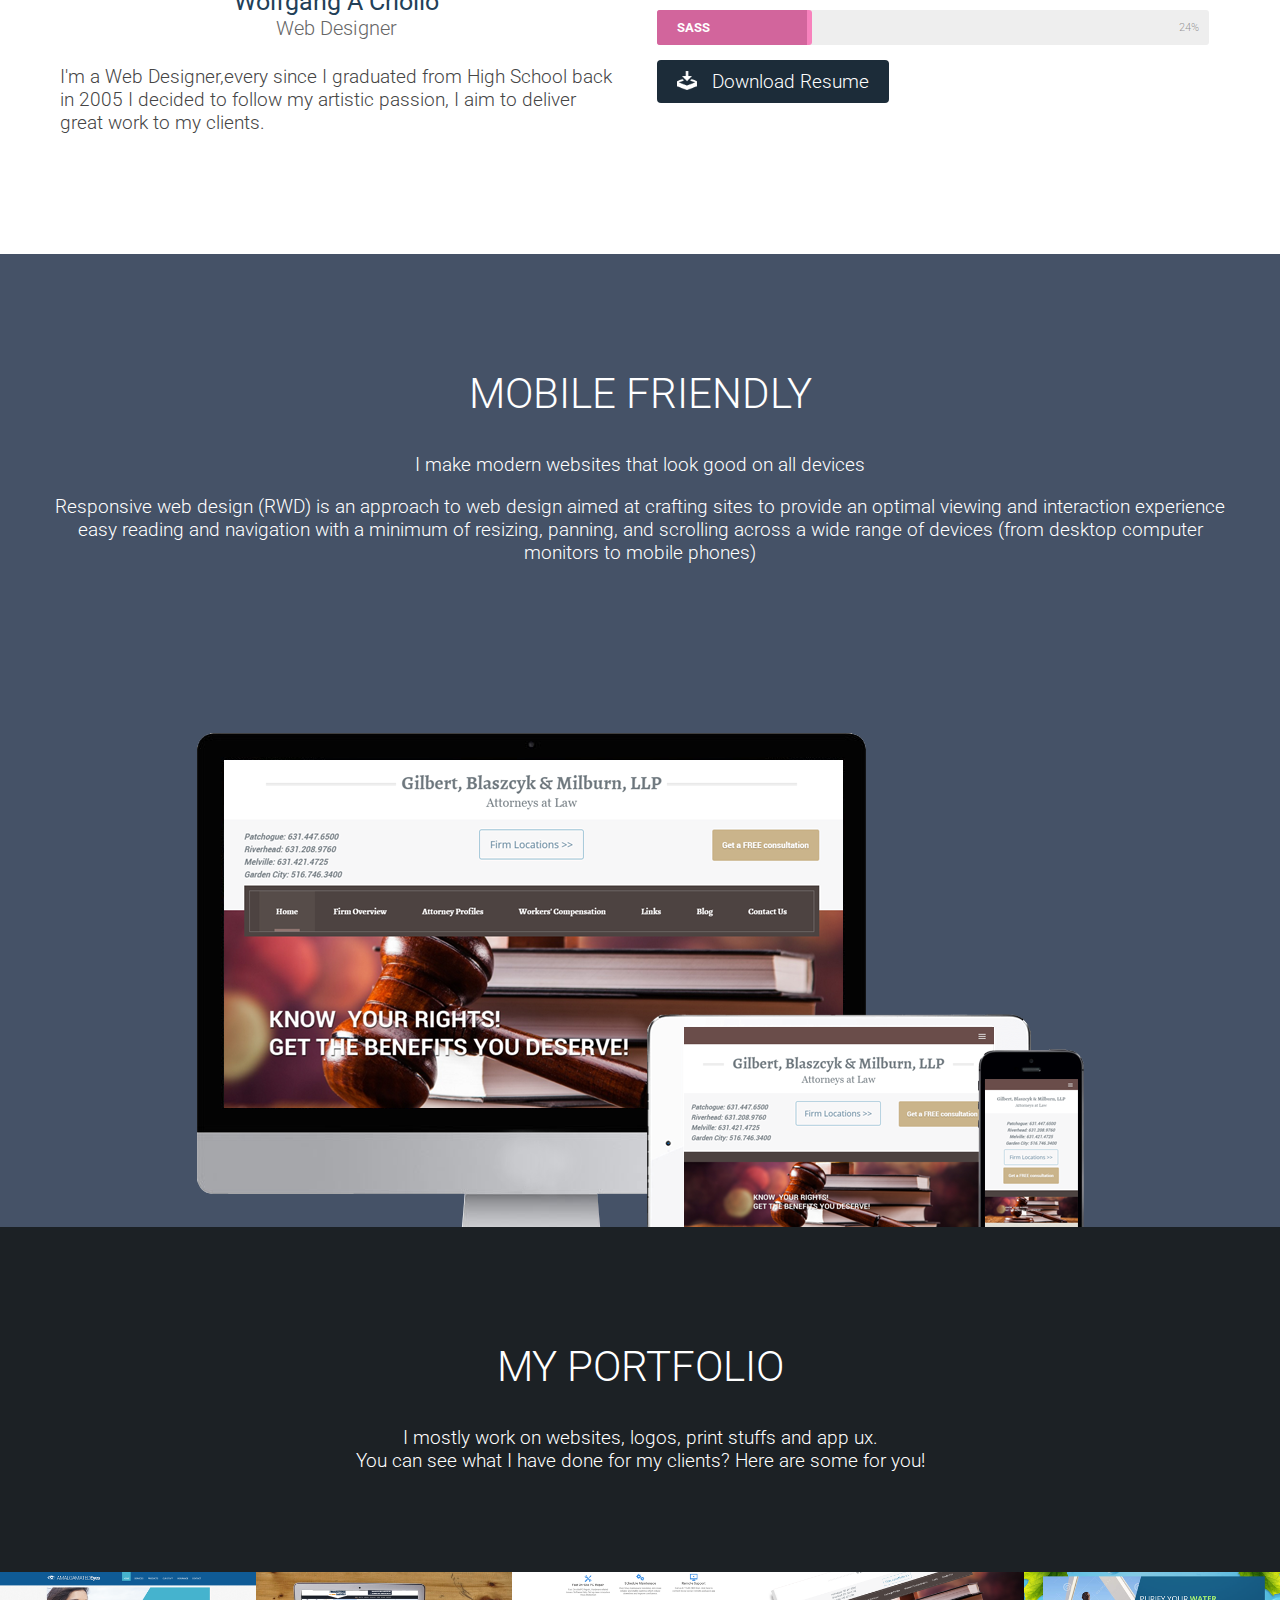
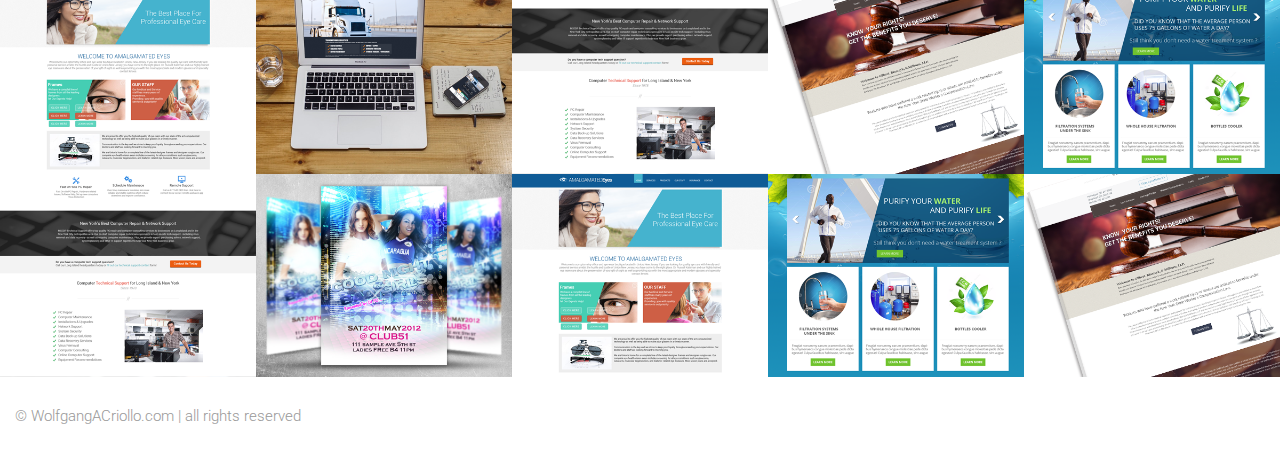
==== commit b5d5fb2c: "original commit" ====
--- a/index.html
+++ b/index.html
@@ -1,189 +1,164 @@
-<!DOCTYPE html>
-<html lang="en">
-<head>
-  <meta charset="UTF-8">
-  <title>Re-Animator Bio</title>
-  <meta name="description" content="Re-Animation Band Bio">
-  <meta name="viewport" content="width=device-width, initial-scale=1">
-  <link rel="stylesheet" href="styles.css" type="text/css"/>
-</head>
-<body>
-  <div id="contain">
-
-    <header>
-      <h1>Re-Animator</h1>
-    </header>
-    <div class="col-wrap clear">
-    <div class="left-col">
-
-      <article>
-        <h3>Bio</h3>
-        <p>Re-animator was formed in 1987. It was a fantastic time for heavy metal – you had the likes of Accept, Judas Priest, Raven and Anvil. Mike Abel (Lead Guitar) had been in a few other bands in the East Yorkshire town of Hull, and was looking to start a new band which was more in the thrash metal style. Mike had known Kev Ingleson (Lead Guitar) though the pubs and clubs in Hull – Kev was into Iron Maiden, AC/DC and Black Sabbath, but also was discovering the new heavier bands such as Metallica, Anthrax and Slayer which led the direction to the style of guitar playing he wanted to take. Kev knew Mike from the local scene, which at that time was dominated with bands that cared more about hair spray than the music they played.</p>
-        <a href="https://en.wikipedia.org/wiki/Re-Animator_(band)" target="_blank">Click herer for the full wiki bio</a>
-        <p><em>This information was optain from wikipedia</em></p>
-      </article>
-
-    </div>
-    <aside class="right-col">
-      <section>
-        <h2>Condemned to Eternity</h2>
-        <h3>Re-Animator</h3>
-        <p><a href="poster.html">Click here</a> to see a poster from the band on the porsters page</p>
-        <table >
-          <tr>
-            <th >Image</th>
-            <th>Track Title</th>
-            <th>Track Length</th>
-
-          </tr>
-          <tr >
-            <td rowspan="11" ><figure><img src="http://www.metal-archives.com/images/6/7/7/2/6772.jpg?2957" alt=""></figure></td>
-            <td>Side A</td>
-            <td>&nbsp;</td>
-
-          </tr>
-          <tr>
-            <td>Low Life</td>
-            <td>03:35	</td>
-
-
-          </tr>
-          <tr>
-            <td>Chain of Command</td>
-            <td>04:42	</td>
-
-
-          </tr>
-          <tr>
-            <td>Room 101</td>
-            <td>07:02</td>
-
-
-          </tr>
-          <tr>
-            <td>Condemned to Eternity</td>
-            <td>07:56</td>
-
-
-          </tr>
-          <tr>
-            <td>Side B</td>
-            <td></td>
-
-
-          </tr>
-          <tr>
-            <td>Shock Treatment</td>
-            <td>04:40  </td>
-
-
-          </tr>
-          <tr>
-            <td>Buried Alive</td>
-            <td>04:53</td>
-
-
-          </tr>
-          <tr>
-            <td>Techno Fear</td>
-            <td>05:48</td>
-
-
-          </tr>
-          <tr>
-            <td>What the Funk?</td>
-            <td>01:11</td>
-          </tr>
-          <tr>
-            <td>Say Your Prayers</td>
-            <td>04:29</td>
-          </tr>
-        </table>
-
-      </section>
-    </aside>
-    </div>
-    <hr>
-    <div class="clear">
-    <aside class=" left-col band_members">
-      <h3>
-      Band Members
-    </h3>
-      <ul>
-        <li>Kev Ingleson 1988-92 (lead Vocals, Lead, Rhythm Guitar) </li>
-        <li>Mike Abel 1988-93 (Lead, Rhythm Guitar, Backing Vocals)</li>
-        <li>John Wilson 1988-93 (Bass, Backing Vocals) </li>
-        <li>Mark Dennis 1988-93 (Drums, Backing Vocals) </li>
-        <li>Lee Robinson 1992-1993 (Vocals)</li>
-        <li>Graham Dixon 1992- 1993 (Lead, Rhythm Guitar, Backing Vocals) </li>
-        <li>Adam Clark 1993 (Lead, Rhythm Guitar, Backing Vocals)</li>
-        <li>Tony Calvert 1988 (Vocals)</li>
-      </ul>
-    </aside>
-  <div class="form right-col clear">
-    <h3>Request more band info</h3>
-    <form action="https://httpbin.org/post" method="post">
-      <div class="generic_info">
-      <div class="neat">
-        <label for="name">First Name</label>
-        <input id="name" type="text" name="FirstName" placeholder="First Name" >
-      </div>
-      <div class="neat">
-        <label for="lastName">Last Name</label>
-        <input id="lastName" type="text" name="LastName" placeholder="Last Name">
-      </div>
-      <div class="neat">
-        <label for="Email">Email</label>
-        <input id="Email" type="email" name="Email" placeholder="E-mail">
-      </div>
-      <div class="neat">
-        <label for="PhoneNumber">Phone</label>
-        <input id="PhoneNumber" type="tel" name="phoneNumber">
-      </div>
-      <div class="">
-        <label>Best way to contact you</label>
-        <select name="bestContact">
-         <option value="Email">Email</option>
-         <option value="Phone">Phone</option>
-         <option value="Mail">Mail</option>
-        </select>
-      </div>
-    </div>
-      <div class='neat'>
-        <label>Select Which CDs you are interested</label><br/>
-          <input type="checkbox" name="cds" value="Condemned to Eternity" checked="checked">Condemned to Eternity<br>
-          <input type="checkbox" name="cds" value="Deny Reality ">Deny Reality<br>
-          <input type="checkbox" name="cds" value="Laughing">Laughing<br>
-          <input type="checkbox" name="cds" value="That Was Then... This Is Now">That Was Then... This Is Now
-      </div>
-
-      <div class="neat">
-        <label >Sign up for our newsletter to receive updates.</label><br/>
-        <input type="radio" name="signup" value="yes" checked>Yes PLease<br/>
-        <input type="radio" name="signup" value="no">No Thank you
-      </div>
-      <div class="neat clear">
-        <label for="Date">Todays Date</label><br/>
-         <input id="Date" type="date" name="date">
-      </div>
-      <div class="clear">
-      <button type="submit">Submit</button>
-    </div>
-    </form>
-  </div>
-</div>
-  <article>
-
-    <blockquote>
-      <h3>Website Review</h3>
-    A similar website to this would be <a href="http://www.metal-archives.com/">metal-archives</a>, what makes this website good it's a lot better structure better graphics and more styling, content getting pulled from database, this sample website is static structure not laid out as well, the metal-archives website does not have html semantics like header, footer, aside, articles ,section. this website does
-    </blockquote>
-  </article>
-    <footer >
-      <div>
-        content used from <a href="https://en.wikipedia.org/wiki/Re-Animator_(band)" target="_blank">wikipedia</a> and <a href="http://www.metal-archives.com/bands/Re-Animator/2676" target="_blank">metal-archives</a>, used for learning purposes
-      </div>
-    </footer>
-  </div>
-</body>
-</html>
+<!DOCTYPE html>
+<html lang="en">
+<head>
+	<meta charset="utf-8">
+	<title>Wolfgang A Criollo Portfolio</title>	
+	<meta name="viewport" content="width=device-width, initial-scale=1">
+	<meta name="description" content="I specialise in creating websites,I develop responsive websites, allowing your webiste to be accessible whether it is a computer, mobile or tablet device.">
+	<meta name="author" content="Wolfgang A Criollo">
+	<meta name="keywords" content="Web Designer, Responsive, html, css,javascript, Web Developer, Web Design, New York Web Designer, Web Design Graphic,Photoshop ">
+	<link href='https://fonts.googleapis.com/css?family=Roboto:100,400,300,700,500|Fjalla+One' rel='stylesheet' type='text/css'>
+	<link href="CSS/vendors/normalize.css" rel="stylesheet" type="text/css"/>
+	<link href="CSS/style.css" rel="stylesheet" type="text/css"/>
+	<link href="CSS/vendors/fresco.css" rel="stylesheet" type="text/css"/>
+	<script src="https://ajax.googleapis.com/ajax/libs/jquery/1.12.0/jquery.min.js"></script>
+	<script src="JS/vendors/fresco.js" type="text/javascript"></script>
+	<script src="JS/vendors/skill.bars.jquery.js" type="text/javascript"></script>
+</head>
+<body> 
+	<nav class="mobileNav">
+	<div class="btn-menu">
+		     <span></span>
+			 <span></span>
+			 <span></span>
+		 </div>
+	</nav>
+	 <nav class="nav-wrap mobileNavLinks">
+		
+	 	<ul class="nav">
+		 	<li><a href="#what-i-do" data-button="1">What I do</a></li>
+			<li><a href="#mySkills" data-button="2">Skills</a></li>
+			<li><a href="#my-Portfolio" data-button="3">Portfolio</a></li>
+			
+		</ul>
+	 </nav>
+	
+	
+ <header id="header-wrap">
+	
+	 <div id="logo"></div>
+	 <div id="header-content">
+			<div class="contain contentPadding">
+				<div class="header-intro">
+					<h1 class="myName-header">Wolfgang <span>A</span> Criollo</h1>
+					<p class="intro-text">Hi! My Name Is Wolfgang I'm a Web Designer based in Long island New York. <br/>Welcome to my Portfolio</p>
+				</div>
+		 
+	  
+	
+				</div>
+		 </div>	
+	 
+ </header>	
+
+	<section id="what-i-do" class="page" data-section="1">
+		<div class="contain contentPadding">
+			<h2>What I do</h2>
+			<P>I am a 29 year old web developer with 2+ years experience building websites. Motivated and self-learner, I'm able to manage a project and deliver the best user experience by combining the latest web technologies.</P>
+			
+
+			<div id='mySkills' class="col-group">
+				<div class="col-1">
+					<figure>
+					    <img class="profileImg" src="images/FullSizeRender.jpg" />
+					</figure>
+						<h3 class="myName-bio">Wolfgang A Criollo <span>Web Designer</span></h3>	
+						<p>I'm a Web Designer,every since I graduated from High School back in 2005 I decided to follow my artistic passion, I aim to deliver great work to my clients.</p>
+					
+				</div>
+				<div class="col-2"><h3>Skills</h3>
+				<div class="skillbar" data-percent="95">
+					  <span class="skillbar-title" style="background: #d35400;">HTML/HTML5</span>
+					  <p class="skillbar-bar" style="background: #e67e22;"></p>
+					  <span class="skill-bar-percent"></span>
+					</div>
+					<!-- End Skill Bar -->
+
+					<div class="skillbar" data-percent="95">
+					  <span class="skillbar-title" style="background: #2980b9;">CSS/CSS3</span>
+					  <p class="skillbar-bar" style="background: #3498db;"></p>
+					  <span class="skill-bar-percent"></span>
+					</div>
+					<!-- End Skill Bar -->
+
+					<div class="skillbar" data-percent="48">
+					  <span class="skillbar-title" style="background: #2c3e50;">jQuery</span>
+					  <p class="skillbar-bar" style="background: rgb(65, 90, 115);"></p>
+					  <span class="skill-bar-percent"></span>
+					</div>
+					
+					<!-- End Skill Bar -->
+
+					<div class="skillbar" data-percent="40">
+					  <span class="skillbar-title" style="background: #46465e;">Javascript</span>
+					  <p class="skillbar-bar" style="background: #5a68a5;"></p>
+					  <span class="skill-bar-percent"></span>
+				</div>
+				<!-- End Skill Bar -->
+					
+					<div class="skillbar" data-percent="95">
+					  <span class="skillbar-title" style="background: #3C5E7F;">Photoshop</span>
+					  <p class="skillbar-bar" style="background: rgb(57, 110, 162);"></p>
+					  <span class="skill-bar-percent"></span>
+					</div>
+					
+					<!-- End Skill Bar -->
+					<div class="skillbar" data-percent="30">
+					  <span class="skillbar-title" style="background: rgb(210, 101, 156);">SASS</span>
+					  <p class="skillbar-bar" style="background: rgb(247, 130, 189);"></p>
+					  <span class="skill-bar-percent"></span>
+					</div>
+					
+					<!-- End Skill Bar -->
+				
+					
+					<a class="btn btn-dark" href="files/resume.pdf"><i class="icon-download"></i>Download Resume</a>
+				
+				</div>
+				
+			</div>
+		</div>
+	</section>
+	<section id="mobileFriendly" class="page" data-section="2">
+		<div class="contain contentPadding">
+			<h2>Mobile Friendly</h2>
+			<p>I make modern websites that look good on all devices</p>
+			Responsive web design (RWD) is an approach to web design aimed at crafting sites to provide an optimal viewing and interaction experience easy reading and navigation with a minimum of resizing, panning, and scrolling across a wide range of devices (from desktop computer monitors to mobile phones)
+			<figure>
+				<img class="devices-figure" src="images/devices.png"/>
+			</figure>
+		</div>
+	</section>
+		
+	<section id="my-Portfolio" class="page" data-section="3">
+		<div class="contentPadding">
+			<h2>My Portfolio</h2>
+			<p>I mostly work on websites, logos, print stuffs and app ux. <br/>You can see what I have done for my clients? Here are some for you!</p>
+		</div>
+	
+			<div class="portfolio">
+				<ul class="portList">
+					<li><a href="images/my_work/www.amalgamated.png" data-fresco-group="portfolio" class="fresco"><img  src="images/Image1.png" /></a></li>
+					<li><a href="images/my_work/Transnational_Logistics.png" data-fresco-group="portfolio" class="fresco"><img  src="images/Image2.png" /></a></li>
+					<li><img  src="images/Image3.png" /></li>
+					<li><img  src="images/Image4.png" /></li>
+					<li><img  src="images/Image5.png" /></li>
+					<li><img  src="images/Image3.png" /></li>
+					<li><img  src="images/Image7.png" /></li>
+					<li><img  src="images/Image1.png" /></li>
+					<li><img  src="images/Image5.png" /></li>
+					<li><img  src="images/Image4.png" /></li>
+				
+				</ul>
+			</div>
+	</section>
+	<footer>
+		<p>&copy; WolfgangACriollo.com | all rights reserved</p>
+	</footer>
+	
+	<script src="JS/js.js" type="text/javascript"></script>
+	<script>
+	
+	</script>
+</body>
+</html>--- a/CSS/style.css
+++ b/CSS/style.css
@@ -0,0 +1,701 @@
+/*! normalize.css v3.0.3 | MIT License | github.com/necolas/normalize.css */
+/**
+ * 1. Set default font family to sans-serif.
+ * 2. Prevent iOS and IE text size adjust after device orientation change,
+ *    without disabling user zoom.
+ */
+html {
+  font-family: sans-serif;
+  /* 1 */
+  -ms-text-size-adjust: 100%;
+  /* 2 */
+  -webkit-text-size-adjust: 100%;
+  /* 2 */ }
+
+/**
+ * Remove default margin.
+ */
+body {
+  margin: 0; }
+
+/* HTML5 display definitions
+   ========================================================================== */
+/**
+ * Correct `block` display not defined for any HTML5 element in IE 8/9.
+ * Correct `block` display not defined for `details` or `summary` in IE 10/11
+ * and Firefox.
+ * Correct `block` display not defined for `main` in IE 11.
+ */
+article,
+aside,
+details,
+figcaption,
+figure,
+footer,
+header,
+hgroup,
+main,
+menu,
+nav,
+section,
+summary {
+  display: block; }
+
+/**
+ * 1. Correct `inline-block` display not defined in IE 8/9.
+ * 2. Normalize vertical alignment of `progress` in Chrome, Firefox, and Opera.
+ */
+audio,
+canvas,
+progress,
+video {
+  display: inline-block;
+  /* 1 */
+  vertical-align: baseline;
+  /* 2 */ }
+
+/**
+ * Prevent modern browsers from displaying `audio` without controls.
+ * Remove excess height in iOS 5 devices.
+ */
+audio:not([controls]) {
+  display: none;
+  height: 0; }
+
+/**
+ * Address `[hidden]` styling not present in IE 8/9/10.
+ * Hide the `template` element in IE 8/9/10/11, Safari, and Firefox < 22.
+ */
+[hidden],
+template {
+  display: none; }
+
+/* Links
+   ========================================================================== */
+/**
+ * Remove the gray background color from active links in IE 10.
+ */
+a {
+  background-color: transparent; }
+
+/**
+ * Improve readability of focused elements when they are also in an
+ * active/hover state.
+ */
+a:active,
+a:hover {
+  outline: 0; }
+
+/* Text-level semantics
+   ========================================================================== */
+/**
+ * Address styling not present in IE 8/9/10/11, Safari, and Chrome.
+ */
+abbr[title] {
+  border-bottom: 1px dotted; }
+
+/**
+ * Address style set to `bolder` in Firefox 4+, Safari, and Chrome.
+ */
+b,
+strong {
+  font-weight: bold; }
+
+/**
+ * Address styling not present in Safari and Chrome.
+ */
+dfn {
+  font-style: italic; }
+
+/**
+ * Address variable `h1` font-size and margin within `section` and `article`
+ * contexts in Firefox 4+, Safari, and Chrome.
+ */
+h1 {
+  font-size: 2em;
+  margin: 0.67em 0; }
+
+/**
+ * Address styling not present in IE 8/9.
+ */
+mark {
+  background: #ff0;
+  color: #000; }
+
+/**
+ * Address inconsistent and variable font size in all browsers.
+ */
+small {
+  font-size: 80%; }
+
+/**
+ * Prevent `sub` and `sup` affecting `line-height` in all browsers.
+ */
+sub,
+sup {
+  font-size: 75%;
+  line-height: 0;
+  position: relative;
+  vertical-align: baseline; }
+
+sup {
+  top: -0.5em; }
+
+sub {
+  bottom: -0.25em; }
+
+/* Embedded content
+   ========================================================================== */
+/**
+ * Remove border when inside `a` element in IE 8/9/10.
+ */
+img {
+  border: 0; }
+
+/**
+ * Correct overflow not hidden in IE 9/10/11.
+ */
+svg:not(:root) {
+  overflow: hidden; }
+
+/* Grouping content
+   ========================================================================== */
+/**
+ * Address margin not present in IE 8/9 and Safari.
+ */
+figure {
+  margin: 1em 40px; }
+
+/**
+ * Address differences between Firefox and other browsers.
+ */
+hr {
+  box-sizing: content-box;
+  height: 0; }
+
+/**
+ * Contain overflow in all browsers.
+ */
+pre {
+  overflow: auto; }
+
+/**
+ * Address odd `em`-unit font size rendering in all browsers.
+ */
+code,
+kbd,
+pre,
+samp {
+  font-family: monospace, monospace;
+  font-size: 1em; }
+
+/* Forms
+   ========================================================================== */
+/**
+ * Known limitation: by default, Chrome and Safari on OS X allow very limited
+ * styling of `select`, unless a `border` property is set.
+ */
+/**
+ * 1. Correct color not being inherited.
+ *    Known issue: affects color of disabled elements.
+ * 2. Correct font properties not being inherited.
+ * 3. Address margins set differently in Firefox 4+, Safari, and Chrome.
+ */
+button,
+input,
+optgroup,
+select,
+textarea {
+  color: inherit;
+  /* 1 */
+  font: inherit;
+  /* 2 */
+  margin: 0;
+  /* 3 */ }
+
+/**
+ * Address `overflow` set to `hidden` in IE 8/9/10/11.
+ */
+button {
+  overflow: visible; }
+
+/**
+ * Address inconsistent `text-transform` inheritance for `button` and `select`.
+ * All other form control elements do not inherit `text-transform` values.
+ * Correct `button` style inheritance in Firefox, IE 8/9/10/11, and Opera.
+ * Correct `select` style inheritance in Firefox.
+ */
+button,
+select {
+  text-transform: none; }
+
+/**
+ * 1. Avoid the WebKit bug in Android 4.0.* where (2) destroys native `audio`
+ *    and `video` controls.
+ * 2. Correct inability to style clickable `input` types in iOS.
+ * 3. Improve usability and consistency of cursor style between image-type
+ *    `input` and others.
+ */
+button,
+html input[type="button"],
+input[type="reset"],
+input[type="submit"] {
+  -webkit-appearance: button;
+  /* 2 */
+  cursor: pointer;
+  /* 3 */ }
+
+/**
+ * Re-set default cursor for disabled elements.
+ */
+button[disabled],
+html input[disabled] {
+  cursor: default; }
+
+/**
+ * Remove inner padding and border in Firefox 4+.
+ */
+button::-moz-focus-inner,
+input::-moz-focus-inner {
+  border: 0;
+  padding: 0; }
+
+/**
+ * Address Firefox 4+ setting `line-height` on `input` using `!important` in
+ * the UA stylesheet.
+ */
+input {
+  line-height: normal; }
+
+/**
+ * It's recommended that you don't attempt to style these elements.
+ * Firefox's implementation doesn't respect box-sizing, padding, or width.
+ *
+ * 1. Address box sizing set to `content-box` in IE 8/9/10.
+ * 2. Remove excess padding in IE 8/9/10.
+ */
+input[type="checkbox"],
+input[type="radio"] {
+  box-sizing: border-box;
+  /* 1 */
+  padding: 0;
+  /* 2 */ }
+
+/**
+ * Fix the cursor style for Chrome's increment/decrement buttons. For certain
+ * `font-size` values of the `input`, it causes the cursor style of the
+ * decrement button to change from `default` to `text`.
+ */
+input[type="number"]::-webkit-inner-spin-button,
+input[type="number"]::-webkit-outer-spin-button {
+  height: auto; }
+
+/**
+ * 1. Address `appearance` set to `searchfield` in Safari and Chrome.
+ * 2. Address `box-sizing` set to `border-box` in Safari and Chrome.
+ */
+input[type="search"] {
+  -webkit-appearance: textfield;
+  /* 1 */
+  box-sizing: content-box;
+  /* 2 */ }
+
+/**
+ * Remove inner padding and search cancel button in Safari and Chrome on OS X.
+ * Safari (but not Chrome) clips the cancel button when the search input has
+ * padding (and `textfield` appearance).
+ */
+input[type="search"]::-webkit-search-cancel-button,
+input[type="search"]::-webkit-search-decoration {
+  -webkit-appearance: none; }
+
+/**
+ * Define consistent border, margin, and padding.
+ */
+fieldset {
+  border: 1px solid #c0c0c0;
+  margin: 0 2px;
+  padding: 0.35em 0.625em 0.75em; }
+
+/**
+ * 1. Correct `color` not being inherited in IE 8/9/10/11.
+ * 2. Remove padding so people aren't caught out if they zero out fieldsets.
+ */
+legend {
+  border: 0;
+  /* 1 */
+  padding: 0;
+  /* 2 */ }
+
+/**
+ * Remove default vertical scrollbar in IE 8/9/10/11.
+ */
+textarea {
+  overflow: auto; }
+
+/**
+ * Don't inherit the `font-weight` (applied by a rule above).
+ * NOTE: the default cannot safely be changed in Chrome and Safari on OS X.
+ */
+optgroup {
+  font-weight: bold; }
+
+/* Tables
+   ========================================================================== */
+/**
+ * Remove most spacing between table cells.
+ */
+table {
+  border-collapse: collapse;
+  border-spacing: 0; }
+
+td,
+th {
+  padding: 0; }
+
+body {
+  font: 300 1em "Roboto", sans-serif;
+  color: #454545; }
+
+a {
+  color: #2980B9;
+  text-decoration: none; }
+  a:visited {
+    color: inherit;
+    text-decoration: inherit; }
+  a:hover {
+    color: #3498DB; }
+
+.contain {
+  max-width: 1200px;
+  margin: 0 auto; }
+
+.contentPadding {
+  padding: 20px; }
+
+img {
+  max-width: 100%; }
+
+h1, h2, h3 {
+  text-transform: uppercase; }
+
+h1 {
+  font: 400 3em "Fjalla One", sans-serif; }
+
+h2 {
+  font: 300 2.2em "Roboto", sans-serif;
+  color: #224058; }
+
+h3 {
+  font: 500 1.4em "Roboto", sans-serif;
+  color: #224058; }
+
+.btn {
+  overflow: hidden;
+  display: inline-block;
+  padding: 10px 20px;
+  background: #ececec;
+  text-decoration: none;
+  -webkit-border-radius: 4px;
+  -moz-border-radius: 4px;
+  -ms-border-radius: 4px;
+  -o-border-radius: 4px;
+  border-radius: 4px;
+  -webkit-transition: background 400ms ease-in-out;
+  -moz-transition: background 400ms ease-in-out;
+  -ms-transition: background 400ms ease-in-out;
+  -o-transition: background 400ms ease-in-out;
+  transition: background 400ms ease-in-out; }
+
+.btn-dark {
+  background: #1c2c39;
+  color: #fff; }
+  .btn-dark:hover {
+    color: #fff;
+    background: #32536D; }
+
+.icon-download {
+  background: url(../images/icon-download.png) no-repeat center center;
+  width: 20px;
+  height: 20px;
+  display: block;
+  background-size: contain;
+  float: left;
+  margin-right: 15px; }
+
+/** WEBSITE HEADER **/
+#header-wrap {
+  position: fixed;
+  top: 0px;
+  width: 100%;
+  z-index: -1;
+  height: 911px;
+  background: url("../images/header.png") no-repeat center top #1c2c39;
+  background-size: cover;
+  color: #fff; }
+
+#header-content {
+  text-align: center;
+  margin: auto;
+  max-width: 1000px;
+  margin-top: 200px; }
+
+/** MIAN NAVIGATION **/
+.mobileNavLinks {
+  display: none; }
+
+.nav-wrap {
+  width: 100%;
+  position: fixed;
+  z-index: 99;
+  top: 48px;
+  -webkit-transition: all 500ms ease-in-out;
+  -moz-transition: all 500ms ease-in-out;
+  -ms-transition: all 500ms ease-in-out;
+  -o-transition: all 500ms ease-in-out;
+  transition: all 500ms ease-in-out;
+  background: #1c2125;
+  height: 100%; }
+
+.fixedNav {
+  margin-top: 0px !important;
+  top: 0px !important;
+  left: 0;
+  z-index: 999;
+  height: auto;
+  background: #1c2125 !important;
+  -webkit-box-shadow: 0px 0px 5px #242424;
+  -moz-box-shadow: 0px 0px 5px #242424;
+  -ms-box-shadow: 0px 0px 5px #242424;
+  -o-box-shadow: 0px 0px 5px #242424;
+  box-shadow: 0px 0px 5px #242424; }
+  .fixedNav .nav {
+    margin-top: 0px; }
+
+.mobileNav {
+  position: fixed;
+  background: #1c2125;
+  z-index: 9999;
+  top: 0;
+  right: 0;
+  width: 100%;
+  text-align: right; }
+
+.btn-menu {
+  cursor: pointer;
+  margin: 6px;
+  padding: 4px;
+  overflow: hidden;
+  width: 40px;
+  display: inline-block; }
+  .btn-menu span {
+    display: block;
+    background: #fff;
+    padding: 2px;
+    margin: 3px 0px;
+    width: 100%; }
+
+.nav {
+  padding: 0;
+  margin: 0;
+  list-style: none; }
+  .nav:before {
+    content: '';
+    display: block;
+    clear: both; }
+  .nav li {
+    /*display: none;*/
+    text-transform: uppercase; }
+  .nav a {
+    font-size: 2em;
+    padding: 15px;
+    display: block;
+    text-align: center;
+    color: #B1B0B0;
+    -webkit-border-radius: 3px;
+    -moz-border-radius: 3px;
+    -ms-border-radius: 3px;
+    -o-border-radius: 3px;
+    border-radius: 3px;
+    -webkit-transition: all 300ms ease-in-out;
+    -moz-transition: all 300ms ease-in-out;
+    -ms-transition: all 300ms ease-in-out;
+    -o-transition: all 300ms ease-in-out;
+    transition: all 300ms ease-in-out; }
+    .nav a:visited {
+      color: #B1B0B0; }
+    .nav a:hover {
+      color: #fff;
+      background: rgba(255, 255, 255, 0.1); }
+
+.myName-header span {
+  color: #F5B624; }
+
+.intro-text {
+  text-transform: uppercase;
+  font: 300 1.2em "Roboto", sans-serif; }
+
+/** PAGES **/
+section[class^='page-'] {
+  text-align: center;
+  background-color: #fff; }
+
+#what-i-do {
+  margin-top: 911px;
+  background-color: #fff; }
+
+.profileImg {
+  max-width: 100%;
+  height: auto; }
+
+.myName-bio {
+  text-transform: capitalize;
+  text-align: center;
+  font: 400 1.3em "Roboto", sans-serif; }
+  .myName-bio span {
+    display: block;
+    color: #666;
+    font-weight: 300;
+    font-size: .8em; }
+
+#mySkills div[class^="col-"] {
+  vertical-align: top;
+  text-align: left;
+  padding: 20px; }
+
+/*** PORTFOLIO **/
+#my-Portfolio {
+  background: #1C2125; }
+
+.portList {
+  overflow: hidden;
+  margin: 0px;
+  padding: 0px; }
+  .portList li {
+    overflow: hidden;
+    display: inline-block;
+    float: left;
+    width: 100%; }
+  .portList img {
+    display: block;
+    width: 100%;
+    height: auto; }
+
+footer {
+  background: #fff;
+  font-size: .8em;
+  color: #999;
+  padding: 15px; }
+
+@media (min-width: 1000px) {
+  body {
+    font-size: 1.2em; }
+
+  .contentPadding {
+    padding: 80px 20px; }
+
+  .col-group div[class^="col-"] {
+    display: inline-block; }
+
+  /** MAIN NAV**/
+  .nav-wrap {
+    margin-top: 80px;
+    text-align: center;
+    width: 100%;
+    left: 0;
+    right: 0;
+    background: none;
+    display: block; }
+
+  .btn-menu {
+    display: none; }
+
+  .nav li {
+    display: inline-block;
+    padding: 15px 15px; }
+  .nav a {
+    font-size: 1em !important;
+    padding: 10px 20px;
+    border: 1px solid #ccc; }
+    .nav a:visited {
+      display: inline-block; }
+    .nav a:hover {
+      border-color: #fff; }
+
+  #mySkills div[class^="col-"] {
+    width: 46%; }
+
+  .portList li {
+    width: 20%; }
+
+  .devices-figure {
+    position: relative;
+    bottom: -150px; }
+
+  /***END OF MEDIA QUERY***/ }
+@media (max-width: 900px) {
+  /***END OF MEDIA QUERY***/ }
+@media (min-width: 480px) and (max-width: 1000px) {
+  .portList li {
+    width: 50%; }
+
+  /***END OF MEDIA QUERY***/ }
+/*** SKILL BAR PLUGIN ***/
+.skillbar {
+  position: relative;
+  display: inline-block;
+  margin: 15px 0;
+  width: 100%;
+  background: #eee;
+  height: 35px;
+  border-radius: 3px;
+  width: 100%; }
+
+.skillbar-title {
+  position: absolute;
+  top: 0;
+  left: 0;
+  width: 110px;
+  font-weight: bold;
+  font-size: 13px;
+  color: #ffffff;
+  background: #6adcfa;
+  border-top-left-radius: 3px;
+  border-bottom-left-radius: 3px;
+  background: rgba(0, 0, 0, 0.1);
+  padding: 0 20px;
+  height: 35px;
+  line-height: 35px; }
+
+.skillbar-bar {
+  margin: 0px;
+  height: 35px;
+  width: 0px;
+  background: #6adcfa;
+  border-radius: 3px;
+  display: inline-block; }
+
+.skill-bar-percent {
+  position: absolute;
+  right: 10px;
+  top: 0;
+  font-size: 11px;
+  height: 35px;
+  line-height: 35px;
+  color: #ffffff;
+  color: rgba(0, 0, 0, 0.4); }
+
+/*** mobileFriendly***/
+#mobileFriendly, #my-Portfolio {
+  text-align: center;
+  color: #fff; }
+  #mobileFriendly h2, #my-Portfolio h2 {
+    color: inherit; }
+
+#mobileFriendly {
+  overflow: Hidden;
+  text-align: center;
+  background: url(../images/bg-mobile.png) no-repeat center top #455267;
+  background-attachment: fixed; }
+
+/*# sourceMappingURL=style.css.map */
--- a/CSS/vendors/fresco.css
+++ b/CSS/vendors/fresco.css
@@ -0,0 +1,1113 @@
+/* box-sizing */
+.fr-window, .fr-window [class^="fr-"],
+.fr-overlay, .fr-overlay [class^="fr-"],
+.fr-spinner, .fr-spinner [class^="fr-"] {
+  box-sizing: border-box;
+}
+
+.fr-window {
+  position: fixed;
+  width: 100%;
+  height: 100%;
+  top: 0;
+  left: 0;
+  font: 13px/20px "Lucida Sans", "Lucida Sans Unicode", "Lucida Grande", Verdana, Arial, sans-serif;
+  /* Chrome hack, this fixes a visual glitch when quickly toggling a video */
+  transform: translateZ(0px);
+}
+
+/* z-index */
+.fr-overlay { z-index:  99998; }
+.fr-window {  z-index:  99999; }
+.fr-spinner { z-index: 100000; }
+
+
+/* overlay */
+.fr-overlay {
+  position: fixed;
+  top: 0;
+  left: 0;
+  height: 100%;
+  width: 100%;
+}
+.fr-overlay-background {
+  float: left;
+  width: 100%;
+  height: 100%;
+  background: #000;
+  opacity: .9;
+  filter: alpha(opacity=90);
+}
+
+.fr-overlay-ui-fullclick .fr-overlay-background {
+  background: #292929;
+  opacity: 1;
+  filter: alpha(opacity=100);
+}
+
+
+/* mobile touch has position:absolute to allow zooming */
+.fr-window.fr-mobile-touch,
+.fr-overlay.fr-mobile-touch {
+  position: absolute;
+  overflow: visible;
+}
+
+
+/* some properties on the window are used to toggle things
+ * like margin and the fullclick mode,
+ * we reset those properties after measuring them
+ */
+.fr-measured {
+  margin: 0 !important;
+  min-width: 0 !important;
+  min-height: 0 !important;
+}
+
+.fr-box {
+  position: absolute;
+  top: 0;
+  left: 0;
+  width: 100%;
+  height: 100%;
+}
+
+.fr-pages {
+  position: absolute;
+  width: 100%;
+  height: 100%;
+  overflow: hidden;
+  -webkit-user-select: none;
+  -khtml-user-select: none;
+  -moz-user-select: none;
+  -ms-user-select: none;
+  user-select: none;
+}
+
+.fr-page {
+  position: absolute;
+  width: 100%;
+  height: 100%;
+}
+
+
+.fr-container {
+  position: absolute;
+  top: 0;
+  left: 0;
+  right: 0;
+  bottom: 0;
+  margin: 0;
+  padding: 0;
+  text-align: center;
+}
+
+.fr-hovering-clickable .fr-container { cursor: pointer; }
+
+
+/*
+   padding:
+   youtube & vimeo always have buttons on the outside
+   side button = 72 = 54 + (2 * 9 margin)
+   close button = 48
+*/
+/* padding ui:inside */
+.fr-ui-inside .fr-container { padding: 20px 20px; }
+.fr-ui-inside.fr-no-sides .fr-container { padding: 20px; }
+
+/* padding ui:outside */
+.fr-ui-outside .fr-container { padding: 20px 82px; }
+.fr-ui-outside.fr-no-sides .fr-container { padding: 20px 48px; }
+
+/* reduce padding on smaller screens */
+@media all and (max-width: 700px) and (orientation: portrait),
+       all and (orientation: landscape) and (max-height: 700px) {
+  /* padding ui:inside */
+  .fr-ui-inside .fr-container { padding: 12px 12px; }
+  .fr-ui-inside.fr-no-sides .fr-container { padding: 12px; }
+
+  /* padding ui:outside */
+  .fr-ui-outside .fr-container { padding: 12px 72px; }
+  .fr-ui-outside.fr-no-sides .fr-container { padding: 12px 48px; }
+}
+
+@media all and (max-width: 500px) and (orientation: portrait),
+       all and (orientation: landscape) and (max-height: 500px) {
+  /* padding ui:inside */
+  .fr-ui-inside .fr-container { padding: 0px 0px; }
+  .fr-ui-inside.fr-no-sides .fr-container { padding: 0px; }
+
+  /* padding ui:outside */
+  .fr-ui-outside .fr-container { padding: 0px 72px; }
+  .fr-ui-outside.fr-no-sides .fr-container { padding: 0px 48px; }
+}
+
+/* padding ui:fullclick */
+.fr-ui-fullclick .fr-container { padding: 0; }
+.fr-ui-fullclick.fr-no-sides .fr-container { padding: 0; }
+
+/* video fullclick */
+.fr-ui-fullclick.fr-type-video .fr-container { padding: 0px 62px; }
+.fr-ui-fullclick.fr-no-sides.fr-type-video .fr-container { padding: 48px 0px; }
+
+/* overflow-y should always have 0 padding top and bottom */
+.fr-overflow-y .fr-container {
+  padding-top: 0 !important;
+  padding-bottom: 0!important;
+}
+
+
+.fr-content,
+.fr-content-background {
+  position: absolute;
+  top: 50%;
+  left: 50%;
+  /* IE11 has a 1px blur bug on the edges of the caption (ui:inside)
+     during animation with overflow:hidden */
+  overflow: visible;
+}
+
+/* img/iframe/error */
+.fr-content-element {
+  float: left;
+  width: 100%;
+  height: 100%;
+}
+
+.fr-content-background {
+  background: #101010;
+}
+
+.fr-info {
+  position: absolute;
+  top: 0;
+  left: 0;
+  width: 100%;
+  color: #efefef;
+  font-size: 13px;
+  line-height: 20px;
+  text-align: left;
+  -webkit-text-size-adjust: none;
+  text-size-adjust: none;
+  -webkit-user-select: text;
+  -khtml-user-select: text;
+  -moz-user-select: text;
+  -ms-user-select: text;
+  user-select: text;
+}
+.fr-info-background {
+  position: absolute;
+  top: 0;
+  left: 0;
+  height: 100%;
+  width: 100%;
+  background: #000;
+  line-height: 1%;
+  filter: none;
+  opacity: 1;
+}
+.fr-ui-inside .fr-info-background {
+  filter: alpha(opacity=80);
+  opacity: .8;
+  zoom: 1;
+}
+/* ui:outside has a slightly lighter info background to break up from black page backgrounds */
+.fr-ui-outside .fr-info-background { background: #0d0d0d; }
+
+
+/* info at the bottom for ui:inside */
+.fr-content .fr-info {
+  top: auto;
+  bottom: 0;
+}
+
+.fr-info-padder {
+  display: block;
+  overflow: hidden;
+  padding: 12px;
+  position: relative;
+  width: auto;
+}
+
+.fr-caption {
+  width: auto;
+  display: inline;
+  white-space: wrap;
+}
+
+.fr-position {
+  color: #b3b3b3;
+  float: right;
+  line-height: 21px;
+  opacity: 0.99;
+  position: relative;
+  text-align: right;
+  margin-left: 15px;
+  white-space: nowrap;
+}
+
+/* positions not within the info bar
+   for ui:outside/inside */
+.fr-position-outside,
+.fr-position-inside {
+  position: absolute;
+  bottom: 0;
+  right: 0;
+  margin: 12px;
+  width: auto;
+  padding: 2px 8px;
+  border-radius: 10px;
+  font-size: 11px;
+  line-height: 20px;
+  text-shadow: 0 1px 0 rgba(0,0,0,.4);
+  display: none;
+  overflow: hidden;
+  white-space: nowrap;
+  -webkit-text-size-adjust: none;
+  text-size-adjust: none;
+  -webkit-user-select: text;
+  -khtml-user-select: text;
+  -moz-user-select: text;
+  -ms-user-select: text;
+  user-select: text;
+}
+.fr-position-inside {
+  border: 0;
+}
+
+.fr-position-background {
+  position: absolute;
+  top: 0;
+  left: 0;
+  width: 100%;
+  height: 100%;
+  background: #0d0d0d;
+  filter: alpha(opacity=80);
+  opacity: .8;
+  zoom: 1; /* oldIE */
+}
+.fr-position-text { color: #b3b3b3; }
+.fr-position-outside .fr-position-text,
+.fr-position-inside .fr-position-text {
+  float: left;
+  position: relative;
+  text-shadow: 0 1px 1px rgba(0,0,0,.3);
+  opacity: 1;
+}
+
+/* display it for the outside ui, hide the caption inside */
+.fr-ui-outside .fr-position-outside { display: block; }
+.fr-ui-outside .fr-info .fr-position { display: none; }
+
+.fr-ui-inside.fr-no-caption .fr-position-inside { display: block; }
+
+/* links */
+.fr-info a,
+.fr-info a:hover {
+  color: #ccc;
+  border: 0;
+  background: none;
+  text-decoration: underline;
+}
+.fr-info a:hover { color: #eee; }
+
+/* no-caption */
+.fr-ui-outside.fr-no-caption .fr-info { display: none; }
+.fr-ui-inside.fr-no-caption .fr-caption { display: none; }
+
+
+/* --- stroke */
+.fr-stroke {
+  position: absolute;
+  top: 0;
+  left: 0;
+  width: 100%;
+  height: 1px;
+}
+.fr-stroke-vertical { width: 1px; height: 100%; }
+.fr-stroke-horizontal { padding: 0 1px; }
+
+.fr-stroke-right { left: auto; right: 0; }
+.fr-stroke-bottom { top: auto; bottom: 0; }
+
+.fr-stroke-color {
+  float: left;
+  width: 100%;
+  height: 100%;
+  background: rgba(255,255,255,.08);
+}
+
+/* the stroke is brighter inside the info box */
+.fr-info .fr-stroke-color { background: rgba(80,80,80,.3); }
+
+/* remove the stroke when outside ui has a caption */
+.fr-ui-outside.fr-has-caption .fr-content .fr-stroke-bottom { display: none; }
+
+/* remove stroke and shadow when ui:fullclick */
+.fr-ui-fullclick .fr-stroke { display: none; }
+.fr-ui-fullclick .fr-content-background { box-shadow: none; }
+
+/* the info box never bas a top stroke */
+.fr-info .fr-stroke-top { display: none; }
+
+
+
+/* < > */
+.fr-side {
+  position: absolute;
+  top: 50%;
+  width: 54px;
+  height: 72px;
+  margin: 0 9px;
+  margin-top: -36px;
+  cursor: pointer;
+  -webkit-user-select: none;
+  -moz-user-select: none;
+  user-select: none;
+  zoom: 1;
+}
+.fr-side-previous { left: 0; }
+.fr-side-next { right: 0; left: auto; }
+
+.fr-side-disabled { cursor: default; }
+.fr-side-hidden { display: none !important; }
+
+.fr-side-button {
+  float: left;
+  width: 100%;
+  height: 100%;
+  margin: 0;
+  padding: 0;
+}
+.fr-side-button-background {
+  position: absolute;
+  top: 0;
+  left: 0;
+  width: 100%;
+  height: 100%;
+  background-color: #101010;
+  background-color: #ccc;
+}
+.fr-side-button-icon {
+  float: left;
+  position: relative;
+  height: 100%;
+  width: 100%;
+  zoom: 1;
+  background-position: 50% 50%;
+  background-repeat: no-repeat;
+}
+/* smaller side buttons */
+@media all and (max-width: 500px) and (orientation: portrait),
+       all and (orientation: landscape) and (max-height: 414px) {
+  .fr-side {
+    width: 54px;
+    height: 60px;
+    margin: 0;
+    margin-top: -30px;
+  }
+  .fr-side-button {
+    width: 48px;
+    height: 60px;
+    margin: 0 3px;
+  }
+}
+
+
+/* X */
+.fr-close {
+  position: absolute;
+  width: 48px;
+  height: 48px;
+  top: 0;
+  right: 0;
+  cursor: pointer;
+  -webkit-user-select: none;
+  -moz-user-select: none;
+  user-select: none;
+}
+
+.fr-close-background,
+.fr-close-icon {
+  position: absolute;
+  top: 12px;
+  left: 12px;
+  height: 26px;
+  width: 26px;
+  background-position: 50% 50%;
+  background-repeat: no-repeat;
+}
+.fr-close-background { background-color: #000; }
+
+
+
+
+/* Thumbnails */
+.fr-thumbnails {
+  position: absolute;
+  overflow: hidden;
+}
+.fr-thumbnails-disabled .fr-thumbnails { display: none !important; }
+.fr-thumbnails-horizontal .fr-thumbnails {
+  width: 100%;
+  height: 12%;
+  min-height: 74px;
+  max-height: 160px;
+  bottom: 0;
+}
+
+.fr-thumbnails-vertical .fr-thumbnails {
+  height: 100%;
+  width: 10%;
+  min-width: 74px;
+  max-width: 160px;
+  left: 0;
+}
+
+.fr-thumbnails,
+.fr-thumbnails * {
+  -webkit-user-select: none;
+  -khtml-user-select: none;
+  -moz-user-select: none;
+  -ms-user-select: none;
+  user-select: none;
+}
+
+.fr-thumbnails-wrapper {
+  position: absolute;
+  top: 0;
+  left: 50%;
+  height: 100%;
+}
+.fr-thumbnails-vertical .fr-thumbnails-wrapper {
+  top: 50%;
+  left: 0;
+}
+
+.fr-thumbnails-slider {
+  position: relative;
+  width: 100%;
+  height: 100%;
+  float: left;
+  zoom: 1;
+}
+
+.fr-thumbnails-slider-slide {
+  position: absolute;
+  top: 0;
+  left: 0;
+  height: 100%;
+}
+
+.fr-thumbnails-thumbs {
+  float: left;
+  height: 100%;
+  overflow: hidden;
+  position: relative;
+  top: 0;
+  left: 0;
+}
+
+.fr-thumbnails-slide {
+  position: absolute;
+  top: 0;
+  height: 100%;
+  width: 100%;
+}
+
+.fr-thumbnail-frame {
+  position: absolute;
+  zoom: 1;
+  overflow: hidden;
+}
+
+.fr-thumbnail {
+  position: absolute;
+  width: 30px;
+  height: 100%;
+  left: 50%;
+  top: 50%;
+  zoom: 1;
+  cursor: pointer;
+  margin: 0 10px;
+}
+.fr-ltIE9 .fr-thumbnail * {
+  overflow: hidden; /* IE6(7) */
+  z-index: 1;
+  zoom: 1;
+}
+
+.fr-thumbnail-wrapper {
+  position: relative;
+  background: #161616;
+  width: 100%;
+  height: 100%;
+  float: left;
+  overflow: hidden;
+  display: inline; /* IE6(7) */
+  z-index: 0; /* IE8 */
+}
+
+.fr-thumbnail-overlay { cursor: pointer; }
+.fr-thumbnail-active .fr-thumbnail-overlay { cursor: default; }
+.fr-thumbnail-overlay,
+.fr-thumbnail-overlay-background,
+.fr-thumbnail-overlay-border {
+  position: absolute;
+  top: 0;
+  left: 0;
+  width: 100%;
+  height: 100%;
+  border-width: 0;
+  overflow: hidden;
+  border-style: solid;
+  border-color: transparent;
+}
+.fr-ltIE9 .fr-thumbnail-overlay-border { border-width: 0 !important; }
+.fr-thumbnail .fr-thumbnail-image {
+  position: absolute;
+  filter: alpha(opacity=85);
+  opacity: .85;
+  max-width: none;
+}
+.fr-thumbnail:hover .fr-thumbnail-image,
+.fr-thumbnail-active:hover .fr-thumbnail-image {
+  filter: alpha(opacity=99);
+  opacity: .99;
+}
+.fr-thumbnail-active .fr-thumbnail-image,
+.fr-thumbnail-active:hover .fr-thumbnail-image {
+  filter: alpha(opacity=35);
+  opacity: .35;
+}
+.fr-thumbnail-active { cursor: default;  }
+
+/* Thumbnails loading */
+.fr-thumbnail-loading,
+.fr-thumbnail-loading-background,
+.fr-thumbnail-loading-icon {
+  position: absolute;
+  top: 0;
+  left: 0;
+  width: 100%;
+  height: 100%;
+}
+.fr-thumbnail-loading-background {
+  background-color: #161616;
+  background-position: 50% 50%;
+  background-repeat: no-repeat;
+  opacity: .8;
+  position: relative;
+  float: left;
+}
+/* this element is there as an alternative to putting the loading image on the background */
+.fr-thumbnail-loading-icon { display: none; }
+
+/* error on thumbnail */
+.fr-thumbnail-error .fr-thumbnail-image {
+  position: absolute;
+  top: 0;
+  left: 0;
+  width: 100%;
+  height: 100%;
+  background-color: #202020;
+}
+
+
+/* Thumbnail < > */
+.fr-thumbnails-side {
+  float: left;
+  height: 100%;
+  width: 28px;
+  margin: 0 5px;
+  position: relative;
+  overflow: hidden;
+}
+.fr-thumbnails-side-previous { margin-left: 12px; }
+.fr-thumbnails-side-next { margin-right: 12px; }
+
+.fr-thumbnails-vertical .fr-thumbnails-side {
+  height: 28px;
+  width: 100%;
+  margin: 10px 0;
+}
+.fr-thumbnails-vertical .fr-thumbnails-side-previous { margin-top: 20px; }
+.fr-thumbnails-vertical .fr-thumbnails-side-next { margin-bottom: 20px; }
+
+.fr-thumbnails-side-button {
+  position: absolute;
+  top: 50%;
+  left: 50%;
+  margin-top: -14px;
+  margin-left: -14px;
+  width: 28px;
+  height: 28px;
+  cursor: pointer;
+}
+
+.fr-thumbnails-side-button-background {
+  position: absolute;
+  top: 0;
+  left: 0;
+  height: 100%;
+  width: 100%;
+  filter: alpha(opacity=80);
+  opacity: .8;
+  -moz-transition: background-color .2s ease-in;
+  -webkit-transition: background-color .2s ease-in;
+  transition: background-color .2s ease-in;
+  background-color: #333;
+  cursor: pointer;
+  border-radius: 4px;
+}
+.fr-thumbnails-side-button:hover .fr-thumbnails-side-button-background { background-color: #3b3b3b; }
+
+.fr-thumbnails-side-button-disabled * { cursor: default; }
+.fr-thumbnails-side-button-disabled:hover .fr-thumbnails-side-button-background { background-color: #333; }
+
+.fr-thumbnails-side-button-icon {
+  height: 42px;
+  width: 42px;
+  position: absolute;
+  /*top: -7px;
+  left: -7px;*/
+  top: 0;
+  left: 0;
+  width: 100%;
+  height: 100%;
+}
+
+/* vertical thumbnails */
+.fr-thumbnails-vertical .fr-thumbnails-side,
+.fr-thumbnails-vertical .fr-thumbnails-thumbs,
+.fr-thumbnails-vertical .fr-thumbnail-frame { clear: both; }
+
+/* ui:fullclick has a dark thumbnail background */
+.fr-window-ui-fullclick .fr-thumbnails { background: #090909; }
+
+/* put a stroke on the connecting caption*/
+.fr-window-ui-fullclick.fr-thumbnails-enabled.fr-thumbnails-horizontal .fr-info .fr-stroke-bottom { display: block !important; } /*({ box-shadow: inset 0 -1px 0 rgba(255,255,255,.1); } */
+.fr-window-ui-fullclick.fr-thumbnails-enabled.fr-thumbnails-vertical .fr-info .fr-stroke-left { display: block !important; }
+
+/* thumbnail spacing  */
+.fr-thumbnails-horizontal .fr-thumbnails-thumbs { padding: 12px 5px; }
+.fr-thumbnails-vertical .fr-thumbnails-thumbs { padding: 5px 12px; }
+.fr-thumbnails-measured .fr-thumbnails-thumbs { padding: 0 !important; }
+/* horizontal */
+@media all and (min-height: 700px) {
+  .fr-thumbnails-horizontal .fr-thumbnails-thumbs { padding: 16px 8px; }
+  .fr-thumbnails-horizontal .fr-thumbnails-side { margin: 0 8px; }
+  .fr-thumbnails-horizontal .fr-thumbnails-side-previous { margin-left: 16px; }
+  .fr-thumbnails-horizontal .fr-thumbnails-side-next { margin-right: 16px; }
+}
+@media all and (min-height: 980px) {
+  .fr-thumbnails-horizontal .fr-thumbnails-thumbs { padding: 20px 10px; }
+  .fr-thumbnails-horizontal .fr-thumbnails-side { margin: 0 10px; }
+  .fr-thumbnails-horizontal .fr-thumbnails-side-previous { margin-left: 20px; }
+  .fr-thumbnails-horizontal .fr-thumbnails-side-next { margin-right: 20px; }
+}
+
+/* vertical */
+@media all and (min-width: 1200px) {
+  .fr-thumbnails-vertical .fr-thumbnails-thumbs { padding: 8px 16px; }
+  .fr-thumbnails-vertical .fr-thumbnails-side { margin: 0 8px; }
+  .fr-thumbnails-vertical .fr-thumbnails-side-previous { margin-top: 16px; }
+  .fr-thumbnails-vertical .fr-thumbnails-side-next { margin-bottom: 16px; }
+}
+@media all and (min-width: 1800px) {
+  .fr-thumbnails-vertical .fr-thumbnails-thumbs { padding: 10px 20px; }
+  .fr-thumbnails-vertical .fr-thumbnails-side { margin: 10px 0; }
+  .fr-thumbnails-vertical .fr-thumbnails-side-previous { margin-top: 20px; }
+  .fr-thumbnails-vertical .fr-thumbnails-side-next { margin-bottom: 20px; }
+}
+
+/* hide thumbnails on smaller screens
+   the js always hides them on touch based devices
+*/
+@media all and (max-width: 500px) and (orientation: portrait),
+       all and (orientation: landscape) and (max-height: 500px) {
+  .fr-thumbnails-horizontal .fr-thumbnails { display: none !important; }
+}
+@media all and (max-width: 700px) and (orientation: portrait),
+       all and (orientation: landscape) and (max-height: 414px) {
+  .fr-thumbnails-vertical .fr-thumbnails { display: none !important; }
+}
+
+
+/* force fullClick: true
+   and force overflow: false */
+@media all and (max-width: 500px) and (orientation: portrait),
+       all and (orientation: landscape) and (max-height: 414px) {
+  .fr-page { min-width: 100%; } /* fullclick */
+  .fr-page { min-height: 100%; } /* overflow: false */
+}
+
+
+/* switch between ui modes
+   we force everything not in the current UI mode to hide
+*/
+.fr-window-ui-fullclick .fr-side-next-outside,
+.fr-window-ui-fullclick .fr-side-previous-outside,
+.fr-window-ui-fullclick .fr-close-outside,
+.fr-window-ui-fullclick .fr-content .fr-side-next,
+.fr-window-ui-fullclick .fr-content .fr-side-previous,
+.fr-window-ui-fullclick .fr-content .fr-close,
+.fr-window-ui-fullclick .fr-content .fr-info,
+
+.fr-window-ui-outside .fr-side-next-fullclick,
+.fr-window-ui-outside .fr-side-previous-fullclick,
+.fr-window-ui-outside .fr-close-fullclick,
+.fr-window-ui-outside .fr-content .fr-side-next,
+.fr-window-ui-outside .fr-content .fr-side-previous,
+.fr-window-ui-outside .fr-content .fr-close,
+.fr-window-ui-outside .fr-content .fr-info,
+
+.fr-window-ui-inside .fr-page > .fr-info,
+.fr-window-ui-inside .fr-side-next-fullclick,
+.fr-window-ui-inside .fr-side-previous-fullclick,
+.fr-window-ui-inside .fr-close-fullclick,
+.fr-window-ui-inside .fr-side-next-outside,
+.fr-window-ui-inside .fr-side-previous-outside,
+.fr-window-ui-inside .fr-close-outside {
+  display: none !important;
+}
+
+
+/* some ui elements can be toggled on mousemove.
+   filter:alpha(opacity) is bugged so we use display in oldIE
+*/
+.fr-toggle-ui {
+  opacity: 0;
+  -webkit-transition: opacity .3s;
+  transition: opacity .3s;
+}
+.fr-visible-fullclick-ui .fr-box > .fr-toggle-ui,
+.fr-visible-inside-ui .fr-ui-inside .fr-toggle-ui { opacity: 1; }
+
+.fr-hidden-fullclick-ui .fr-box > .fr-toggle-ui,
+.fr-hidden-inside-ui .fr-ui-inside .fr-toggle-ui {
+  -webkit-transition: opacity .3s;
+  transition: opacity .3s;
+}
+.fr-ltIE9.fr-hidden-fullclick-ui .fr-box > .fr-toggle-ui,
+.fr-ltIE9.fr-hidden-inside-ui .fr-ui-inside .fr-toggle-ui { display: none; }
+
+/* Spinner */
+.fr-spinner {
+  position: fixed;
+  width: 52px;
+  height: 52px;
+  background: #101010;
+  background: rgba(16,16,16,.85);
+  border-radius: 5px;
+}
+.fr-spinner div {
+  position: absolute;
+  top: 0;
+  left: 0;
+  height: 64%;
+  width: 64%;
+  margin-left: 18%;
+  margin-top: 18%;
+  opacity: 1;
+  -webkit-animation: fresco-12 1.2s infinite ease-in-out;
+  animation:         fresco-12 1.2s infinite ease-in-out;
+}
+
+.fr-spinner div:after {
+  content: '';
+  position: absolute;
+  top: 0;
+  left: 50%;
+  width: 2px;
+  height: 8px;
+  margin-left: -1px;
+  background: #fff;
+  box-shadow: 0 0 1px rgba(0,0,0,0); /* fixes rendering in Firefox */
+}
+
+.fr-spinner div.fr-spin-1 { -ms-transform: rotate(30deg); -webkit-transform: rotate(30deg); transform: rotate(30deg); -webkit-animation-delay: -1.1s; animation-delay: -1.1s; }
+.fr-spinner div.fr-spin-2 { -ms-transform: rotate(60deg); -webkit-transform: rotate(60deg); transform: rotate(60deg); -webkit-animation-delay: -1.0s; animation-delay: -1.0s; }
+.fr-spinner div.fr-spin-3 { -ms-transform: rotate(90deg); -webkit-transform: rotate(90deg); transform: rotate(90deg); -webkit-animation-delay: -0.9s; animation-delay: -0.9s; }
+.fr-spinner div.fr-spin-4 { -ms-transform: rotate(120deg); -webkit-transform: rotate(120deg); transform: rotate(120deg); -webkit-animation-delay: -0.8s; animation-delay: -0.8s; }
+.fr-spinner div.fr-spin-5 { -ms-transform: rotate(150deg); -webkit-transform: rotate(150deg); transform: rotate(150deg); -webkit-animation-delay: -0.7s; animation-delay: -0.7s; }
+.fr-spinner div.fr-spin-6 { -ms-transform: rotate(180deg); -webkit-transform: rotate(180deg); transform: rotate(180deg); -webkit-animation-delay: -0.6s; animation-delay: -0.6s; }
+.fr-spinner div.fr-spin-6 { -ms-transform: rotate(180deg); -webkit-transform: rotate(180deg); transform: rotate(180deg); -webkit-animation-delay: -0.6s; animation-delay: -0.6s; }
+.fr-spinner div.fr-spin-7 { -ms-transform: rotate(210deg); -webkit-transform: rotate(210deg); transform: rotate(210deg); -webkit-animation-delay: -0.5s; animation-delay: -0.5s; }
+.fr-spinner div.fr-spin-8 { -ms-transform: rotate(240deg); -webkit-transform: rotate(240deg); transform: rotate(240deg); -webkit-animation-delay: -0.4s; animation-delay: -0.4s; }
+.fr-spinner div.fr-spin-9 { -ms-transform: rotate(270deg); -webkit-transform: rotate(270deg); transform: rotate(270deg); -webkit-animation-delay: -0.3s; animation-delay: -0.3s; }
+.fr-spinner div.fr-spin-10 { -ms-transform: rotate(300deg); -webkit-transform: rotate(300deg); transform: rotate(300deg); -webkit-animation-delay: -0.2s; animation-delay: -0.2s; }
+.fr-spinner div.fr-spin-11 { -ms-transform: rotate(330deg); -webkit-transform: rotate(330deg); transform: rotate(330deg); -webkit-animation-delay: -0.1s; animation-delay: -0.1s; }
+.fr-spinner div.fr-spin-12 { -ms-transform: rotate(360deg); -webkit-transform: rotate(360deg); transform: rotate(360deg); -webkit-animation-delay: 0s; animation-delay: 0s; }
+
+@-webkit-keyframes fresco-12 {
+  0%   { opacity: 1; }
+  100% { opacity: 0; }
+}
+@keyframes fresco-12 {
+  0%   { opacity: 1; }
+  100% { opacity: 0; }
+}
+
+/* Thumbnail spinner */
+.fr-thumbnail-spinner {
+  position: absolute;
+  top: 50%;
+  left: 50%;
+  margin-top: -20px;
+  margin-left: -20px;
+  width: 40px;
+  height: 40px;
+}
+.fr-thumbnail-spinner-spin {
+  position: relative;
+  float: left;
+  margin: 8px 0 0 8px;
+  text-indent: -9999em;
+  border-top: 2px solid rgba(255, 255, 255, 0.2);
+  border-right: 2px solid rgba(255, 255, 255, 0.2);
+  border-bottom: 2px solid rgba(255, 255, 255, 0.2);
+  border-left: 2px solid #fff;
+  -webkit-animation: fr-thumbnail-spin 1.1s infinite linear;
+  animation: fr-thumbnail-spin 1.1s infinite linear;
+
+}
+.fr-thumbnail-spinner-spin,
+.fr-thumbnail-spinner-spin:after {
+  border-radius: 50%;
+  width: 24px;
+  height: 24px;
+}
+@-webkit-keyframes fr-thumbnail-spin {
+  0% { -webkit-transform: rotate(0deg); transform: rotate(0deg); }
+  100% { -webkit-transform: rotate(360deg); transform: rotate(360deg); }
+}
+@keyframes fr-thumbnail-spin {
+  0% { -webkit-transform: rotate(0deg); transform: rotate(0deg); }
+  100% { -webkit-transform: rotate(360deg); transform: rotate(360deg); }
+}
+
+
+/* Error */
+.fr-error {
+  float: left;
+  position: relative;
+  background-color: #ca3434;
+  width: 160px;
+  height: 160px;
+}
+
+.fr-error-icon {
+  position: absolute;
+  width: 42px;
+  height: 42px;
+  top: 50%;
+  left: 50%;
+  margin-left: -21px;
+  margin-top: -21px;
+}
+
+
+/* skin: 'fresco' */
+
+/* Sprite */
+.fr-window-skin-fresco .fr-side-button-icon,
+.fr-window-skin-fresco .fr-close-icon,
+.fr-window-skin-fresco .fr-thumbnails-side-button-icon,
+.fr-window-skin-fresco .fr-error-icon {
+  background-image: url('skins/fresco/sprite.svg');
+}
+/* fallback png sprite */
+.fr-window-skin-fresco.fr-no-svg .fr-side-button-icon,
+.fr-window-skin-fresco.fr-no-svg .fr-close-icon,
+.fr-window-skin-fresco.fr-no-svg .fr-thumbnails-side-button-icon,
+.fr-window-skin-fresco .fr-error-icon {
+  background-image: url('skins/fresco/sprite.png');
+}
+
+.fr-window-skin-fresco .fr-error-icon { background-position: -160px -126px; }
+
+.fr-window-skin-fresco .fr-content-background {
+  background: #101010;
+  box-shadow: 0 0 5px rgba(0,0,0,.4);
+}
+.fr-window-skin-fresco.fr-window-ui-fullclick .fr-content-background { box-shadow: none; }
+
+/* thumbnail shadow */
+.fr-window-skin-fresco .fr-thumbnail-wrapper { box-shadow: 0 0 3px rgba(0, 0, 0, .3); }
+.fr-window-skin-fresco .fr-thumbnail-active .fr-thumbnail-wrapper { box-shadow: 0 0 1px rgba(0, 0, 0, .1); }
+
+
+/* < > */
+.fr-window-skin-fresco .fr-side-button-background { background-color: transparent; }
+.fr-window-skin-fresco .fr-side-previous .fr-side-button-icon { background-position: -13px -14px; }
+.fr-window-skin-fresco .fr-side-next .fr-side-button-icon { background-position: -93px -14px; }
+
+.fr-window-skin-fresco .fr-side-previous:hover .fr-side-button-icon { background-position: -13px -114px; }
+.fr-window-skin-fresco .fr-side-next:hover .fr-side-button-icon { background-position: -93px -114px; }
+
+/* transition (png) */
+.fr-window-skin-fresco.fr-no-svg .fr-hovering-previous .fr-side-previous .fr-side-button-icon,
+.fr-window-skin-fresco.fr-no-svg.fr-mobile-touch .fr-side-previous .fr-side-button-icon { background-position: -13px -114px; }
+.fr-window-skin-fresco.fr-no-svg .fr-hovering-next .fr-side-next .fr-side-button-icon,
+.fr-window-skin-fresco.fr-no-svg.fr-mobile-touch .fr-side-next .fr-side-button-icon { background-position: -93px -114px; }
+
+/* disabled state (png) */
+.fr-window-skin-fresco.fr-no-svg .fr-side-previous.fr-side-disabled .fr-side-button-icon,
+.fr-window-skin-fresco.fr-no-svg .fr-hovering-previous .fr-side-previous.fr-side-disabled .fr-side-button-icon,
+.fr-window-skin-fresco.fr-no-svg .fr-side-previous.fr-side-disabled:hover .fr-side-button-icon { background-position: -13px -214px; }
+.fr-window-skin-fresco.fr-no-svg .fr-side-next.fr-side-disabled .fr-side-button-icon,
+.fr-window-skin-fresco.fr-no-svg .fr-hovering-next .fr-side-next.fr-side-disabled .fr-side-button-icon,
+.fr-window-skin-fresco.fr-no-svg .fr-side-next.fr-side-disabled:hover .fr-side-button-icon { background-position: -93px -214px; }
+
+/* transition (svg) */
+.fr-window-skin-fresco.fr-svg .fr-side-previous .fr-side-button-icon { background-position: -13px -114px; }
+.fr-window-skin-fresco.fr-svg .fr-side-next .fr-side-button-icon { background-position: -93px -114px; }
+.fr-window-skin-fresco.fr-svg .fr-side-button-icon { opacity: .5; }
+
+.fr-window-skin-fresco.fr-svg .fr-side:hover .fr-side-button-icon,
+.fr-window-skin-fresco.fr-svg .fr-hovering-previous .fr-side-previous .fr-side-button-icon,
+.fr-window-skin-fresco.fr-svg .fr-hovering-next .fr-side-next .fr-side-button-icon { opacity: 1; }
+
+.fr-window-skin-fresco.fr-svg.fr-mobile-touch .fr-side .fr-side-button-icon { opacity: .8; }  /* touch always active but at lower opacity */
+
+/* disabled (svg) */
+.fr-window-skin-fresco.fr-svg .fr-side-disabled .fr-side-button-icon,
+.fr-window-skin-fresco.fr-svg .fr-hovering-previous .fr-side-disabled .fr-side-button-icon,
+.fr-window-skin-fresco.fr-svg .fr-hovering-next .fr-side-disabled .fr-side-button-icon,
+.fr-window-skin-fresco.fr-svg .fr-side-disabled:hover .fr-side-button-icon,
+.fr-window-skin-fresco.fr-svg.fr-mobile-touch .fr-side-disabled .fr-side-button-icon { opacity: .2; } /* TODO: make sure this works */
+
+/* hide for ui:inside/fullclick, only for the image type */
+.fr-window-skin-fresco.fr-window-ui-inside .fr-type-image .fr-side-disabled .fr-side-button-icon,
+.fr-window-skin-fresco.fr-window-ui-fullclick.fr-showing-type-image .fr-side-disabled .fr-side-button-icon { background-image: none; }
+
+/* < > responsive */
+@media all and (max-width: 500px) and (orientation: portrait),
+       all and (orientation: landscape) and (max-height: 414px) {
+  .fr-window-skin-fresco .fr-side-previous .fr-side-button-icon { background-position: 0px -300px; }
+  .fr-window-skin-fresco .fr-side-next .fr-side-button-icon { background-position: -48px -300px; }
+
+  .fr-window-skin-fresco .fr-side-previous:hover .fr-side-button-icon { background-position: 0px -360px; }
+  .fr-window-skin-fresco .fr-side-next:hover .fr-side-button-icon { background-position: -48px -360px; }
+
+  /* transition (png) */
+  .fr-window-skin-fresco.fr-no-svg .fr-hovering-previous .fr-side-previous .fr-side-button-icon,
+  .fr-window-skin-fresco.fr-no-svg.fr-mobile-touch .fr-side-previous .fr-side-button-icon { background-position: 0px -360px; }
+  .fr-window-skin-fresco.fr-no-svg .fr-hovering-next .fr-side-next .fr-side-button-icon,
+  .fr-window-skin-fresco.fr-no-svg.fr-mobile-touch .fr-side-next .fr-side-button-icon { background-position: -48px -360px; }
+
+  /* transition (svg) */
+  .fr-window-skin-fresco.fr-svg .fr-side-previous .fr-side-button-icon { background-position: 0px -360px; }
+  .fr-window-skin-fresco.fr-svg .fr-side-next .fr-side-button-icon { background-position: -48px -360px; }
+
+  /* disabled state (png) */
+  .fr-window-skin-fresco.fr-no-svg .fr-side-previous.fr-side-disabled .fr-side-button-icon,
+  .fr-window-skin-fresco.fr-no-svg .fr-hovering-previous .fr-side-previous.fr-side-disabled .fr-side-button-icon,
+  .fr-window-skin-fresco.fr-no-svg .fr-side-previous.fr-side-disabled:hover .fr-side-button-icon { background-position: 0px -420px; }
+
+  .fr-window-skin-fresco.fr-no-svg .fr-side-next.fr-side-disabled .fr-side-button-icon,
+  .fr-window-skin-fresco.fr-no-svg .fr-hovering-next .fr-side-next.fr-side-disabled .fr-side-button-icon,
+  .fr-window-skin-fresco.fr-no-svg .fr-side-next.fr-side-disabled:hover .fr-side-button-icon { background-position: -48px -420px; }
+}
+
+/* X */
+/* colors */
+.fr-window-skin-fresco.fr-window-ui-outside .fr-close-background { background-color: #363636; }
+.fr-window-skin-fresco.fr-window-ui-outside .fr-close:hover .fr-close-background { background-color: #434343; }
+
+.fr-window-skin-fresco.fr-window-ui-inside .fr-close-background,
+.fr-window-skin-fresco.fr-window-ui-fullclick .fr-close-background { background-color: #131313; filter: alpha(opacity=80); opacity: .8; }
+.fr-window-skin-fresco.fr-window-ui-inside .fr-close:hover .fr-close-background,
+.fr-window-skin-fresco.fr-window-ui-fullclick .fr-close:hover .fr-close-background { background-color: #191919; }
+
+/* - image */
+.fr-window-skin-fresco .fr-close .fr-close-icon { background-position: -168px -8px;}
+.fr-window-skin-fresco .fr-close:hover .fr-close-icon { background-position: -210px -8px; }
+
+/* - transition */
+.fr-window-skin-fresco.fr-svg .fr-close .fr-close-icon {
+  background-position: -210px -8px;
+  opacity: .8;
+}
+.fr-window-skin-fresco .fr-close:hover .fr-close-icon { opacity: 1; }
+/* iOS 8.4.1 bug: when opacity changes it'll require 2 taps
+   force a single opacity to fix this
+*/
+.fr-window-skin-fresco.fr-svg.fr-mobile-touch .fr-close .fr-close-icon,
+.fr-window-skin-fresco.fr-mobile-touch .fr-close:hover .fr-close-icon { opacity: 1; }
+
+/* Thumbnails */
+.fr-window-skin-fresco .fr-thumbnail-wrapper {
+  border-color: transparent;
+  border-style: solid;
+  border-width: 0;
+}
+.fr-window-skin-fresco .fr-thumbnail-wrapper { box-shadow: 0 0 3px rgba(0, 0, 0, .3); }
+.fr-window-skin-fresco .fr-thumbnail-active .fr-thumbnail-wrapper { box-shadow: 0 0 1px rgba(0, 0, 0, .1); }
+.fr-window-skin-fresco .fr-thumbnail-wrapper {
+  box-shadow: 0 -1px 4px rgba(0, 0, 0, .3);
+}
+.fr-window-skin-fresco .fr-thumbnail-overlay-border {
+  border-width: 1px;
+  border-color: rgba(255, 255, 255, .08); /* should remain rgba */
+}
+/* no inner border on active thumbnail */
+.fr-window-skin-fresco .fr-thumbnail-active .fr-thumbnail-overlay-border,
+.fr-window-skin-fresco .fr-thumbnail-active:hover .fr-thumbnail-overlay-border { border: 0px; }
+
+/* Thumbnails < > */
+.fr-window-skin-fresco .fr-thumbnails-side-previous .fr-thumbnails-side-button-icon { background-position: -167px -49px;}
+.fr-window-skin-fresco .fr-thumbnails-side-previous:hover .fr-thumbnails-side-button-icon { background-position: -209px -49px; }
+.fr-window-skin-fresco .fr-thumbnails-side-next .fr-thumbnails-side-button-icon { background-position: -167px -91px;}
+.fr-window-skin-fresco .fr-thumbnails-side-next:hover .fr-thumbnails-side-button-icon { background-position: -209px -91px; }
+/* vertical ^ (up/down) adjustments */
+.fr-window-skin-fresco.fr-thumbnails-vertical .fr-thumbnails-side-previous .fr-thumbnails-side-button-icon { background-position: -293px -49px;}
+.fr-window-skin-fresco.fr-thumbnails-vertical .fr-thumbnails-side-previous:hover .fr-thumbnails-side-button-icon { background-position: -335px -49px; }
+.fr-window-skin-fresco.fr-thumbnails-vertical .fr-thumbnails-side-next .fr-thumbnails-side-button-icon { background-position: -293px -91px;}
+.fr-window-skin-fresco.fr-thumbnails-vertical .fr-thumbnails-side-next:hover .fr-thumbnails-side-button-icon { background-position: -335px -91px; }
+
+/* Thumbnails < > transition */
+.fr-window-skin-fresco.fr-svg .fr-thumbnails-side .fr-thumbnails-side-button-icon {
+  -moz-transition: opacity .2s ease-in;
+  -webkit-transition: opacity .2s ease-in;
+  transition: opacity .2s ease-in;
+  opacity: .8;
+}
+.fr-window-skin-fresco.fr-svg .fr-thumbnails-side-previous .fr-thumbnails-side-button-icon,
+.fr-window-skin-fresco.fr-svg .fr-thumbnails-side-previous .fr-thumbnails-side-button-disabled { background-position: -167px -49px; }
+.fr-window-skin-fresco.fr-svg .fr-thumbnails-side-next .fr-thumbnails-side-button-icon,
+.fr-window-skin-fresco.fr-svg .fr-thumbnails-side-next .fr-thumbnails-side-button-disabled { background-position: -209px -91px; }
+.fr-window-skin-fresco.fr-svg .fr-thumbnails-side:hover .fr-thumbnails-side-button-icon { opacity: 1; }
+/* vertical ^ (up/down) adjustments */
+.fr-window-skin-fresco.fr-svg.fr-thumbnails-vertical .fr-thumbnails-side-previous .fr-thumbnails-side-button-icon,
+.fr-window-skin-fresco.fr-svg.fr-thumbnails-vertical .fr-thumbnails-side-previous .fr-thumbnails-side-button-disabled { background-position: -293px -49px; }
+.fr-window-skin-fresco.fr-svg.fr-thumbnails-vertical .fr-thumbnails-side-next .fr-thumbnails-side-button-icon,
+.fr-window-skin-fresco.fr-svg.fr-thumbnails-vertical .fr-thumbnails-side-next .fr-thumbnails-side-button-disabled { background-position: -335px -91px; }
+
+/* lower opacity on disabled states */
+.fr-window-skin-fresco.fr-svg .fr-thumbnails-side .fr-thumbnails-side-button-disabled,
+.fr-window-skin-fresco.fr-svg .fr-thumbnails-side:hover .fr-thumbnails-side-button-disabled { opacity: .5; }
+
+/* lower opacity IE < 9 using images */
+.fr-window-skin-fresco.fr-no-svg .fr-thumbnails-side-previous .fr-thumbnails-side-button-disabled .fr-thumbnails-side-button-icon,
+.fr-window-skin-fresco.fr-no-svg .fr-thumbnails-side-previous:hover .fr-thumbnails-side-button-disabled .fr-thumbnails-side-button-icon {
+  background-position: -251px -49px;
+}
+.fr-window-skin-fresco.fr-no-svg .fr-thumbnails-side-next .fr-thumbnails-side-button-disabled .fr-thumbnails-side-button-icon,
+.fr-window-skin-fresco.fr-no-svg .fr-thumbnails-side-next:hover .fr-thumbnails-side-button-disabled .fr-thumbnails-side-button-icon {
+  background-position: -251px -91px;
+}
+.fr-window-skin-fresco.fr-no-svg .fr-thumbnails-side .fr-thumbnails-side-button-disabled .fr-thumbnails-side-button-background,
+.fr-window-skin-fresco.fr-no-svg .fr-thumbnails-side:hover .fr-thumbnails-side-button-disabled .fr-thumbnails-side-button-background {
+  filter: alpha(opacity=50);
+}
+/* vertical ^ (up/down) adjustments */
+.fr-window-skin-fresco.fr-no-svg.fr-thumbnails-vertical .fr-thumbnails-side-previous .fr-thumbnails-side-button-disabled .fr-thumbnails-side-button-icon,
+.fr-window-skin-fresco.fr-no-svg.fr-thumbnails-vertical .fr-thumbnails-side-previous:hover .fr-thumbnails-side-button-disabled .fr-thumbnails-side-button-icon {
+  background-position: -377px -49px;
+}
+.fr-window-skin-fresco.fr-no-svg.fr-thumbnails-vertical .fr-thumbnails-side-next .fr-thumbnails-side-button-disabled .fr-thumbnails-side-button-icon,
+.fr-window-skin-fresco.fr-no-svg.fr-thumbnails-vertical .fr-thumbnails-side-next:hover .fr-thumbnails-side-button-disabled .fr-thumbnails-side-button-icon {
+  background-position: -377px -91px;
+}
